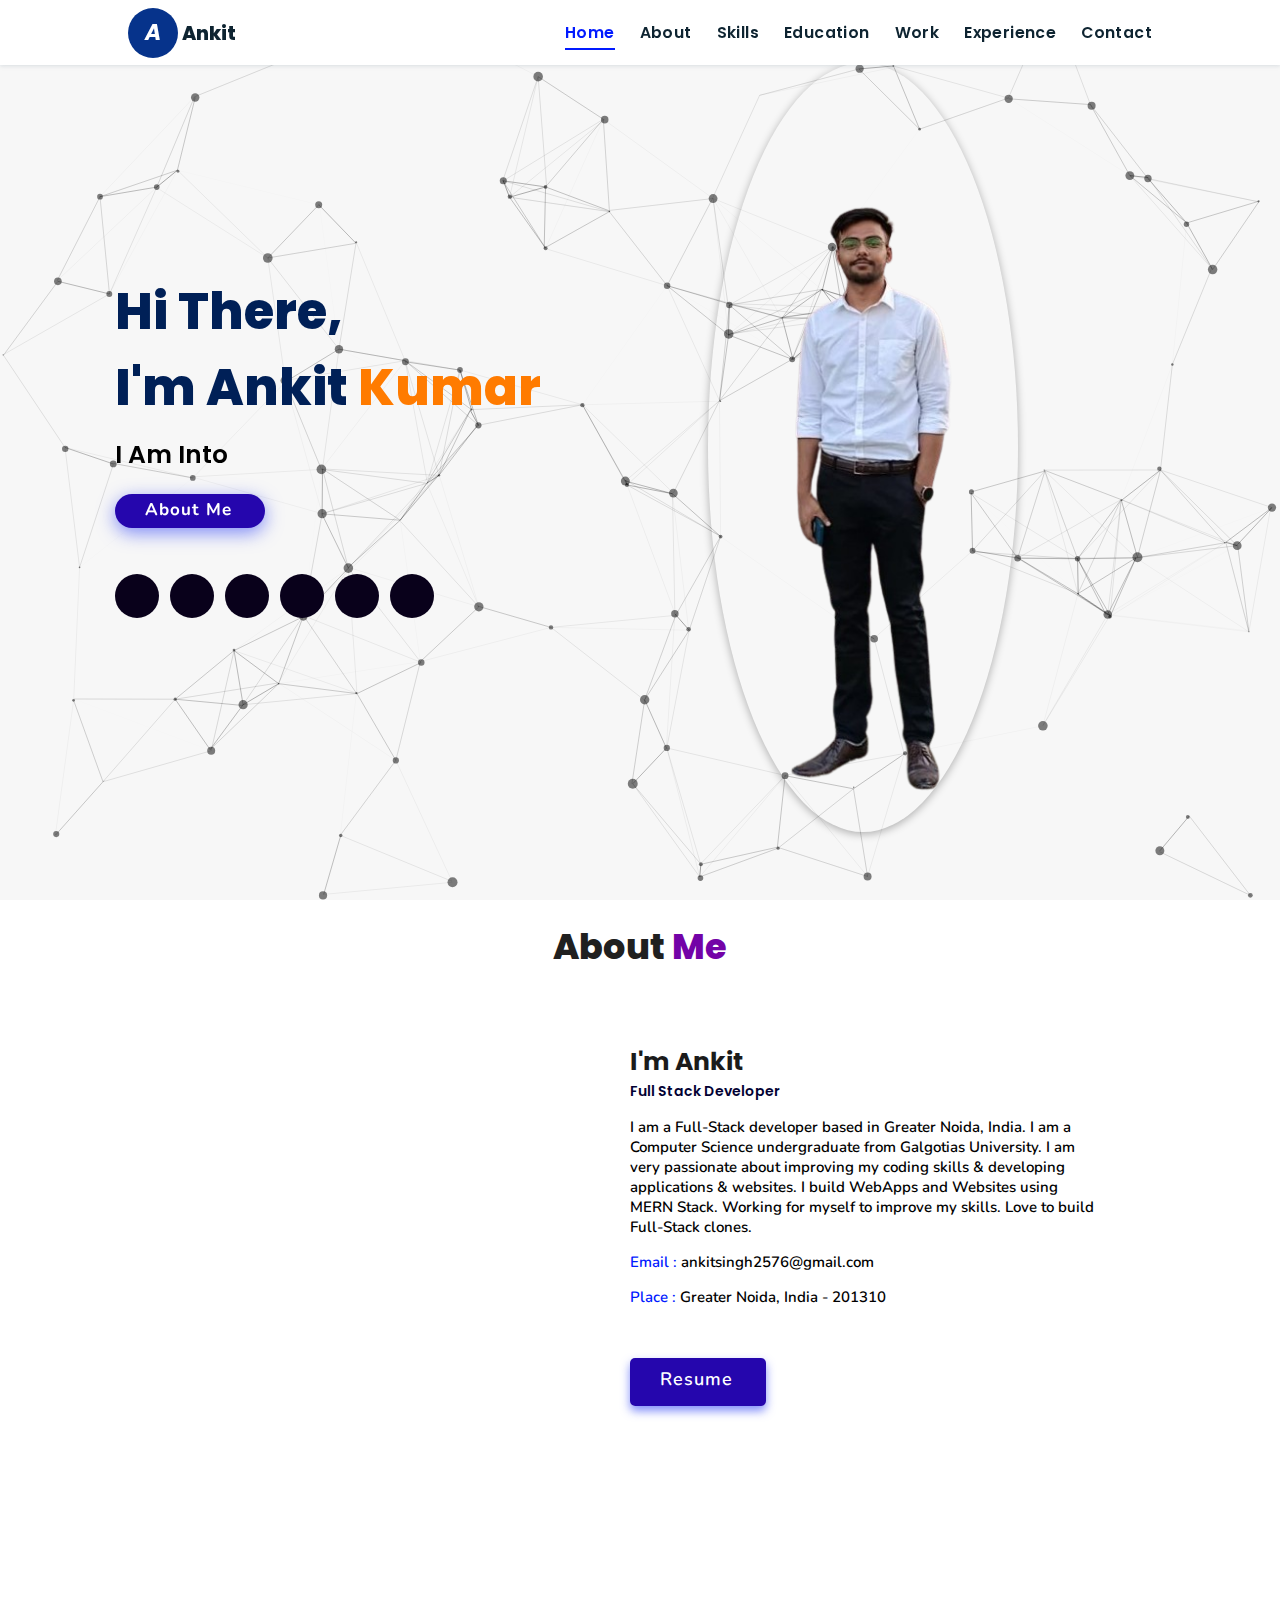
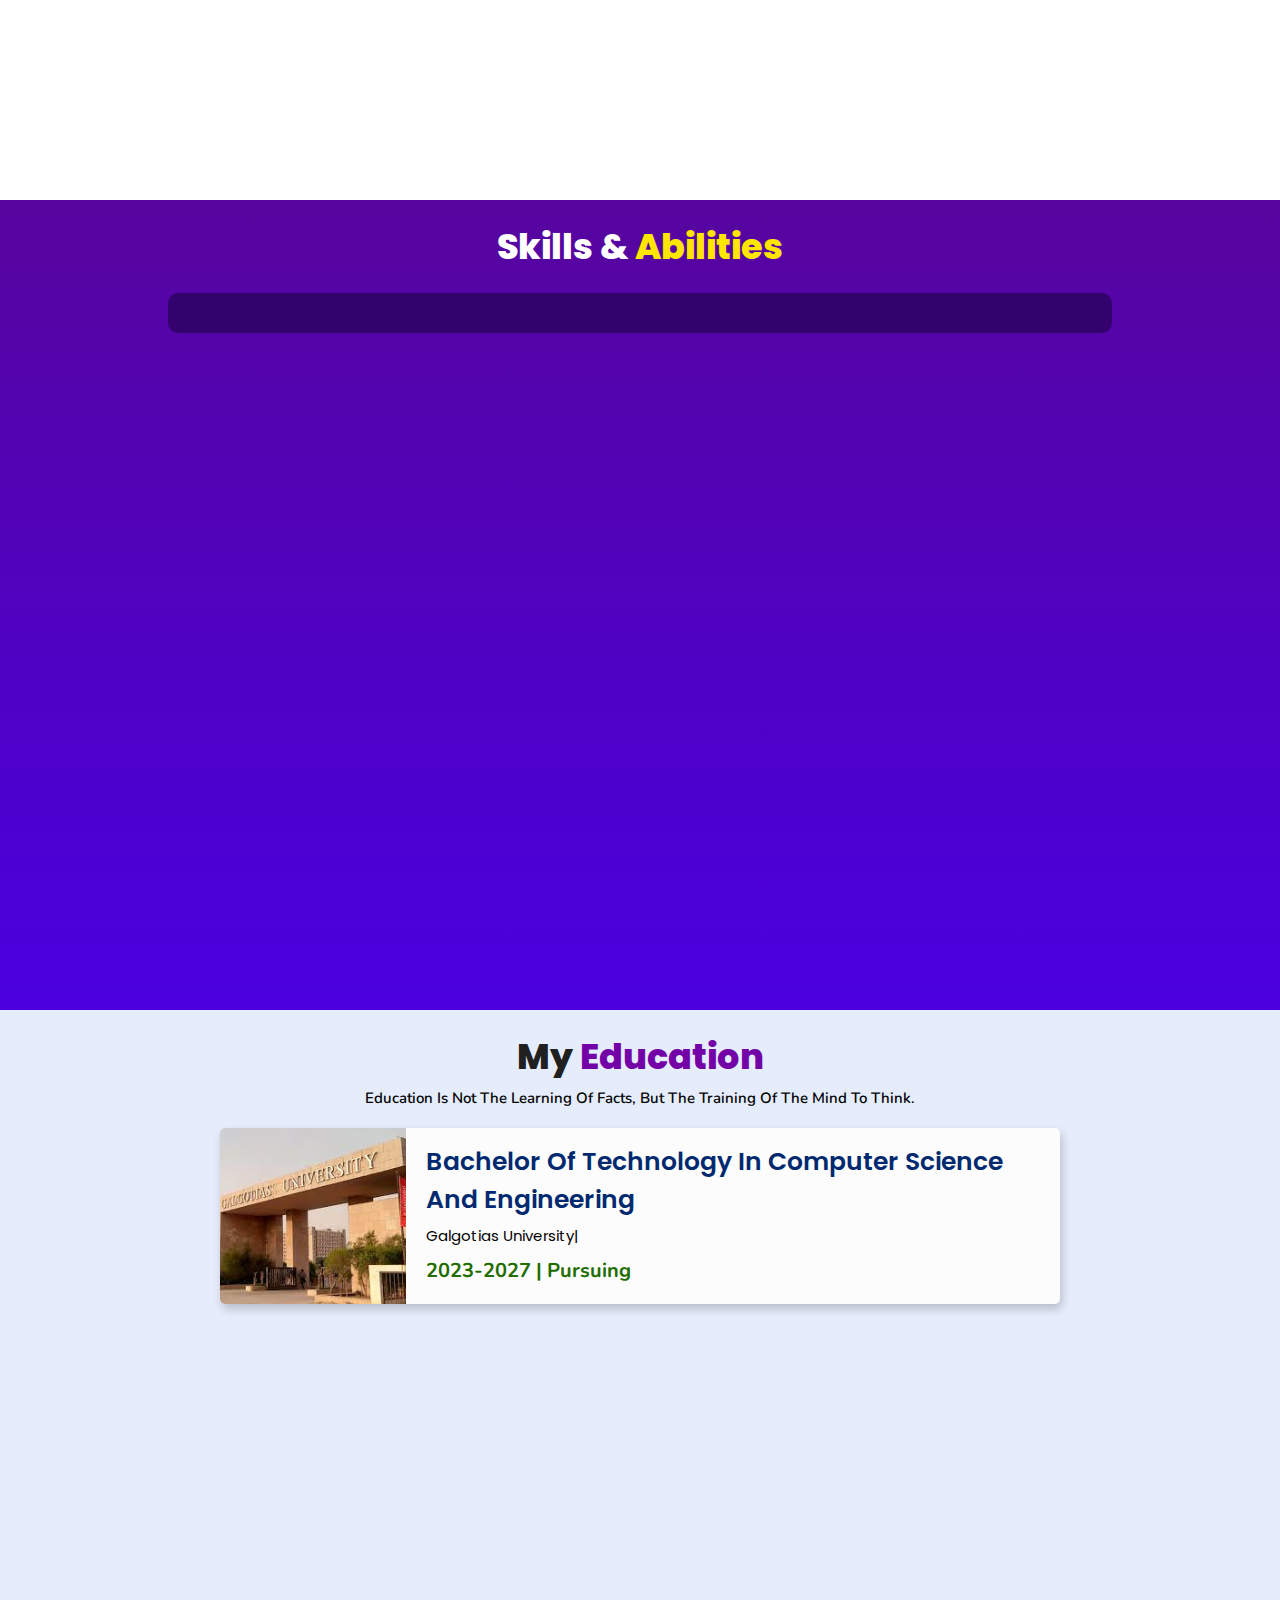
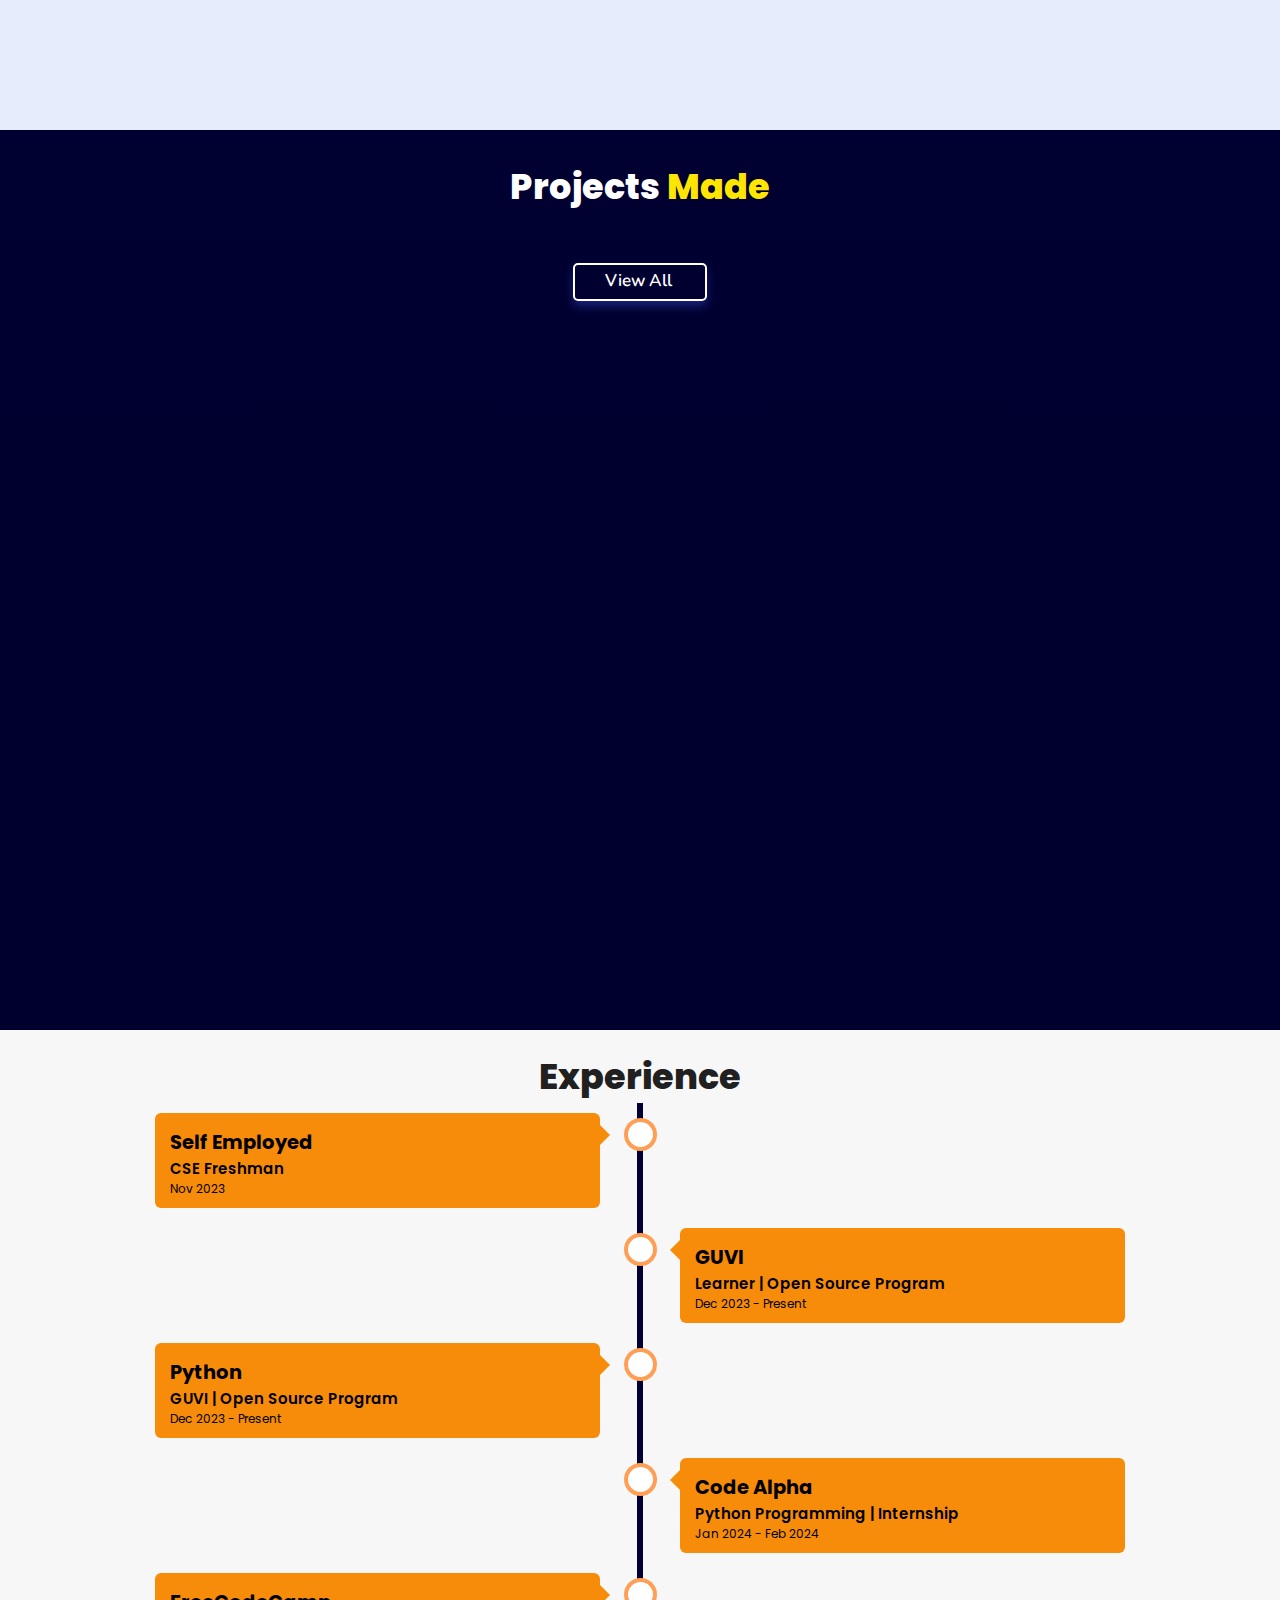
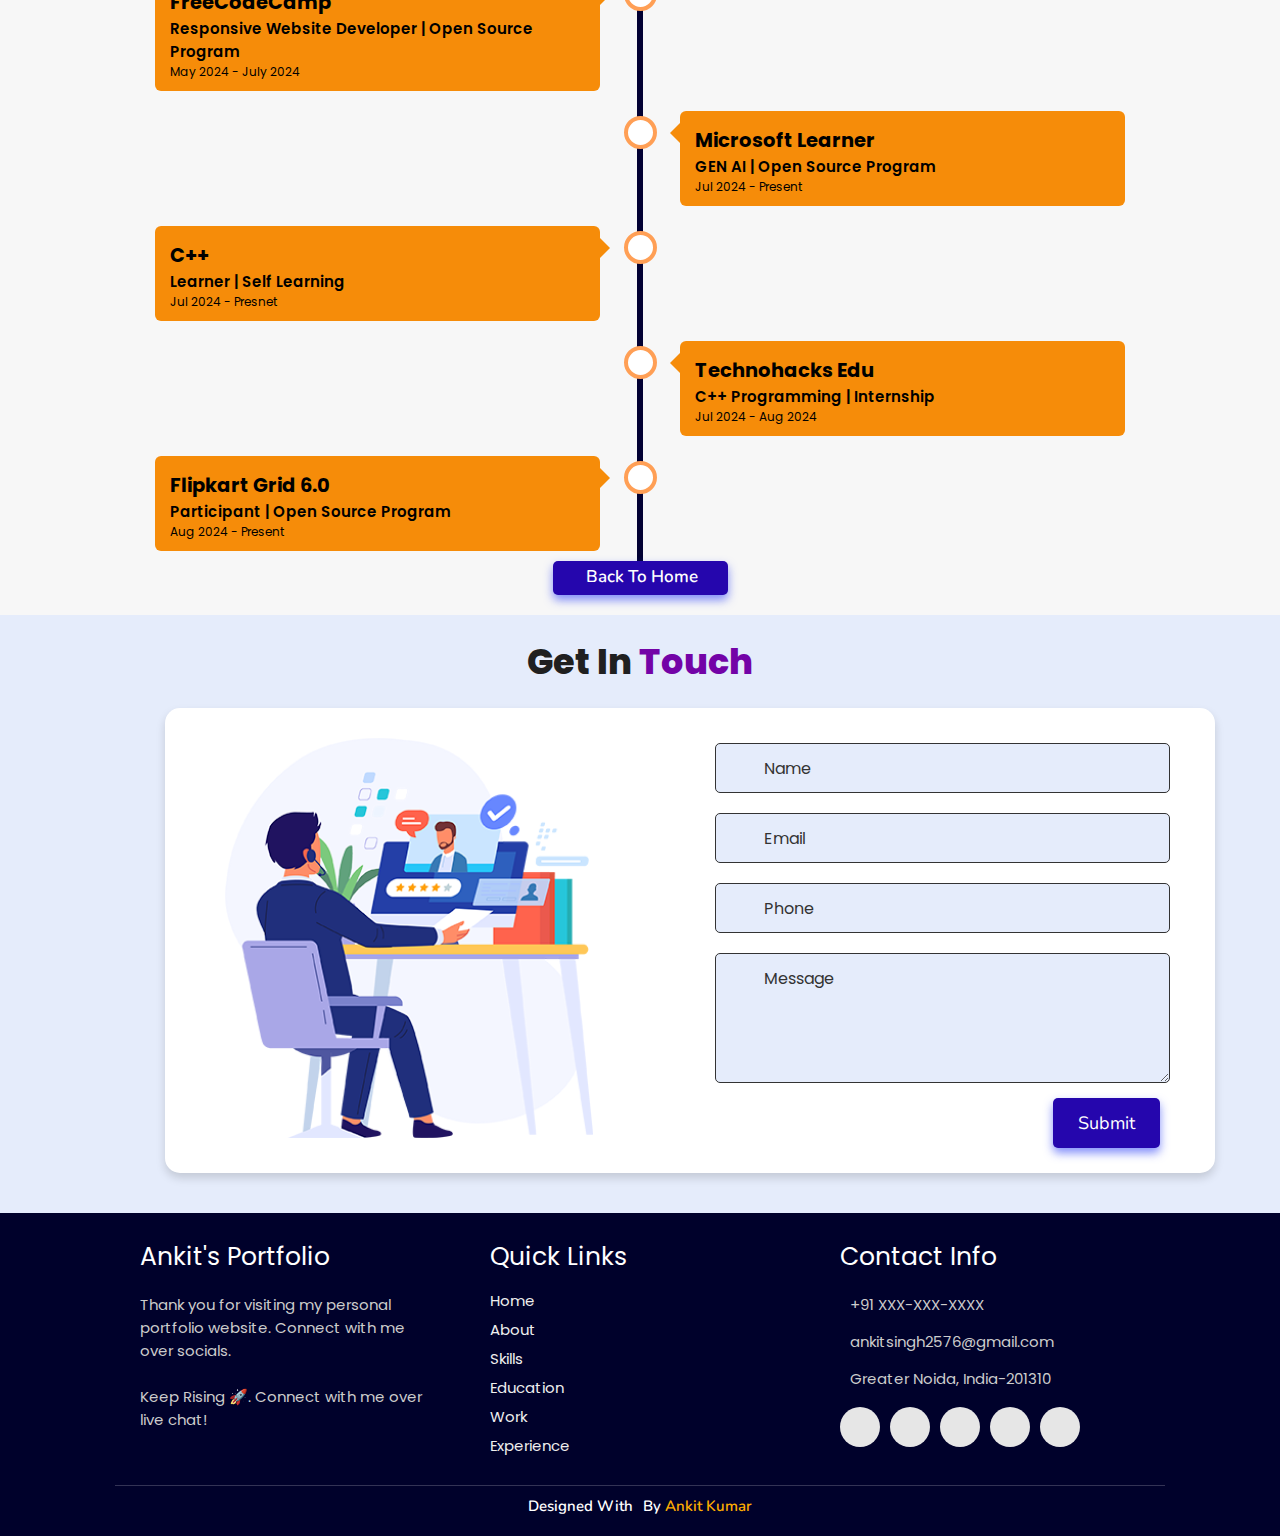
==== index.html @ fccb138b "Add files via upload" ====
<!DOCTYPE html>
<html lang="en">
<head>
    <meta charset="UTF-8">
    <meta http-equiv="X-UA-Compatible" content="IE=edge">
    <meta name="viewport" content="width=device-width, initial-scale=1.0">
    <meta name="keywords" content="ankit kumar, portfolio, ankit, full stack dev, personal portfolio lifecodes, portfolio design, portfolio website, personal portfolio" />
    <meta name="description" content="Welcome to Ankit's Portfolio. Full-Stack Web Developer and Android App Developer" />
    <!-- Custom CSS -->
    <link rel="stylesheet" href="./assets/css/style.css">
    <!-- Font Awesome -->
    <link rel="stylesheet" href="https://cdnjs.cloudflare.com/ajax/libs/font-awesome/5.15.3/css/all.min.css" integrity="sha512-iBBXm8fW90+nuLcSKlbmrPcLa0OT92xO1BIsZ+ywDWZCvqsWgccV3gFoRBv0z+8dLJgyAHIhR35VZc2oM/gI1w==" crossorigin="anonymous" referrerpolicy="no-referrer" />
    <!-- Favicon -->
    <link id='favicon' rel="shortcut icon" href="./assets/images/favicon.png" type="image/x-png">
    <title>Portfolio | Ankit Kumar </title>
</head>
<body oncontextmenu="return false">

<!-- pre loader -->
<!-- <div class="loader-container">
  <img draggable="false" src="./assets/images/preloader.gif" alt="">
</div> -->

<!-- navbar starts -->
<header>
        <a href="/" class="logo"><i class="ak-icon">A</i> Ankit</a>

        <div id="menu" class="fas fa-bars"></div>
        <nav class="navbar">
            <ul>
            <li><a class="active" href="#home">Home</a></li>
            <li><a href="#about">About</a></li>
            <li><a href="#skills">Skills</a></li>
            <li><a href="#education">Education</a></li>
            <li><a href="#work">Work</a></li>
            <li><a href="#experience">Experience</a></li>
            <li><a href="#contact">Contact</a></li>
            </ul>
        </nav>
</header>
<!-- navbar ends -->


<!-- hero section starts -->
<section class="home" id="home">
    <div id="particles-js"></div>

    <div class="content">
    <h2>Hi There,<br/> I'm Ankit <span>Kumar</span></h2>
    <p>i am into <span class="typing-text"></span></p>
    <a href="#about" class="btn"><span>About Me</span>
      <i class="fas fa-arrow-circle-down"></i>
    </a>
    <div class="socials">
        <ul class="social-icons">
          <li><a class="linkedin" aria-label="LinkedIn" href="https://www.linkedin.com/in/ankit-kumar-09945b2b2/" target="_blank"><i class="fab fa-linkedin"></i></a></li> 
          <li><a class="github" aria-label="GitHub" href="https://github.com/0fficialAnkit" target="_blank"><i class="fab fa-github"></i></a></li>
          <li><a class="twitter" aria-label="Twitter" href="" target="_blank"><i class="fab fa-twitter"></i></a></li>
          <li><a class="telegram" aria-label="Telegram" href="" target="_blank"><i class="fab fa-telegram-plane"></i></a></li>
          <li><a class="instagram" aria-label="Instagram" href="https://www.instagram.com/" target="_blank"><i class="fab fa-instagram"></i></a></li>
          <li><a class="dev" aria-label="Dev" href="" target="_blank"><i class="fab fa-dev"></i></a></li>
        </ul>
      </div>
    </div>
<div class="image">
    <img draggable="false" class="tilt" src="./assets/images/ankit222.png" alt="">
</div>
</section>
<!-- hero section ends -->


<!-- about section starts -->
<section class="about" id="about">
    <h2 class="heading"><i class="fas fa-user-alt"></i> About <span>Me</span></h2>
    
    <div class="row">

    <div class="image">
        <img draggable="false" class="tilt" src="./assets/images/123.jpg" alt="">
    </div>
    <div class="content">
        <h3>I'm Ankit</h3>
        <span class="tag">Full Stack Developer</span>
        
        <p>I am a Full-Stack developer based in Greater Noida, India. 
          I am a Computer Science undergraduate from Galgotias University.
          I am very passionate about improving my coding skills & developing applications & websites.
          I build WebApps and Websites using MERN Stack.
          Working for myself to improve my skills.
          Love to build Full-Stack clones. </p>
        
        <div class="box-container">
            <!-- <div class="box">
              <p><span> age: </span> 20</p>
              <p><span> phone : </span> +91 XXX-XXX-XXXX</p>
            </div> -->
            <div class="box">
              <p><span> email : </span> ankitsingh2576@gmail.com</p>
              <p><span> place : </span> Greater Noida, India - 201310</p>
            </div>
        </div>
        
        <div class="resumebtn">
            <a href="https://drive.google.com/" target="_blank" class="btn"><span>Resume</span>
                <i class="fas fa-chevron-right"></i>
            </a>
        </div>

    </div>
    </div>
</section>
<!-- about section ends -->

<!-- skills section starts -->
<section class="skills" id="skills">

    <h2 class="heading"><i class="fas fa-laptop-code"></i> Skills & <span>Abilities</span></h2>

    <div class="container">
          <div class="row" id="skillsContainer">

            <!-- <div class="bar">
              <div class="info">
                <img src="https://img.icons8.com/color/48/000000/adobe-xd.png"/>
                <span>AdobeXD</span>
              </div>
            </div> -->

      </div>
</div>
</section>
<!-- skills section ends -->


<!-- education section starts -->
<section class="education" id="education">

  <h1 class="heading"><i class="fas fa-graduation-cap"></i> My <span>Education</span></h1>

    <p class="qoute">Education is not the learning of facts, but the training of the mind to think.</p>

    <div class="box-container">

    <div class="box">
        <div class="image">
        <img draggable="false" src="./assets/images/educat/my.jpg" alt="">
        </div>
        <div class="content">
        <h3>Bachelor of Technology in Computer Science and Engineering</h3>
        <p>Galgotias University| </p>
        <h4>2023-2027 | Pursuing</h4>
        </div>
    </div>

    <!-- <div class="box">
      <div class="image">
      <img draggable="false" src="./assets/images/educat/school.jpg" alt="">
      </div>
         <div class="content">
      <h3>HSC Science | Informatic Practices</h3>
      <p>Shri  L. G. Haria Multipurpose School | CBSE</p>
      <h4>2018-2020 | Completed</h4>
      </div> --> 
    <!-- </div> -->

</div>
</section>
<!-- education section ends -->


<!-- work project section starts -->
<section class="work" id="work">

  <h2 class="heading"><i class="fas fa-laptop-code"></i> Projects <span>Made</span></h2>

  <div class="box-container">

    <!-- <div class="box tilt">
      <img draggable="false" src="./assets/images/projects/portfolio1.PNG" alt="" />
      <div class="content">
        <div class="tag">
        <h3>Portfolio Website</h3>
        </div>
        <div class="desc">
          <p>Personal portfolio website. Don't need much info about it, just scroll down. You're here only!</p>
          <div class="btns">
            <a href="#" class="btn" target="_blank"><i class="fas fa-eye"></i> View</a>
            <a href="https://github.com/" class="btn" target="_blank">Code <i class="fas fa-code"></i></a>
          </div>
        </div>
      </div>
    </div> -->

</div>

<div class="viewall">
  <a href="/projects" class="btn"><span>View All</span>
    <i class="fas fa-arrow-right"></i>
</a>
</div>

</section>
<!-- work project section ends -->

<!-- experience section starts -->
<section class="experience" id="experience">

  <h2 class="heading"><i class="fas fa-briefcase"></i> Experience</h2>
  <div class="quote">
  </div>

  <div class="timeline">

    <div class="container left">
      <div class="content">
        <div class="tag">
          <h2>Self Employed</h2>
        </div>
        <div class="desc">
            <h3>CSE Freshman</h3>
            <p>Nov 2023</p>
        </div>
      </div>
    </div>

    <div class="container right">
        <div class="content">
          <div class="tag">
            <h2>GUVI</h2>
          </div>
          <div class="desc">
              <h3>Learner | Open Source Program</h3>
              <p>Dec 2023 - present</p>
          </div>
        </div>
      </div>

      <div class="container left">
        <div class="content">
          <div class="tag">
            <h2>Python</h2>
          </div>
          <div class="desc">
              <h3>GUVI | Open Source Program</h3>
              <p>Dec 2023 - present</p>
          </div>
        </div>
      </div>

    <div class="container right">
      <div class="content">
        <div class="tag">
          <h2>Code Alpha</h2>
        </div>
        <div class="desc">
            <h3>Python Programming | Internship</h3>
            <p>Jan 2024 - Feb 2024</p>
        </div>
      </div>
    </div>

    <div class="container left">
      <div class="content">
        <div class="tag">
          <h2>FreeCodeCamp</h2>
        </div>
        <div class="desc">
            <h3>Responsive Website Developer | Open Source Program</h3>
            <p>May 2024 - July 2024</p>
        </div>
      </div>
    </div>

    <div class="container right">
      <div class="content">
        <div class="tag">
          <h2>Microsoft Learner</h2>
        </div>
        <div class="desc">
            <h3>GEN AI | Open Source Program</h3>
            <p>Jul 2024 - present</p>
        </div>
      </div>
    </div>

    <div class="container left">
      <div class="content">
        <div class="tag">
          <h2>C++</h2>
        </div>
        <div class="desc">
            <h3>Learner | Self Learning</h3>
            <p>Jul 2024 - presnet</p>
        </div>
      </div>
    </div>

    <div class="container right">
      <div class="content">
        <div class="tag">
          <h2>Technohacks Edu</h2>
        </div>
        <div class="desc">
            <h3>C++ Programming | Internship</h3>
            <p>Jul 2024 - Aug 2024</p>
        </div>
      </div>
    </div>

    <div class="container left">
        <div class="content">
          <div class="tag">
            <h2>Flipkart Grid 6.0</h2>
          </div>
          <div class="desc">
              <h3>Participant | Open Source Program</h3>
              <p>Aug 2024 - present</p>
          </div>
        </div>
      </div>

  </div>

  <div class="morebtn">
    <a href="/#experience" class="btn">
        <i class="fas fa-arrow-left"></i>
        <span>Back to Home</span>
  </a>
  </div>

</div>
</section>
<!-- experience section ends -->

<!-- contact section starts -->
<section class="contact" id="contact">
  
  <h2 class="heading"><i class="fas fa-headset"></i> Get in <span>Touch</span></h2>

  <div class="container">
    <div class="content">
      <div class="image-box">
        <img draggable="false" src="./assets/images/contact1.png" alt="">
      </div>
      <form id="contact-form" action="https://api.web3forms.com/submit" method="POST">
        <input type="hidden" name="access_key" value="254965ab-2b35-4c1b-891b-3fbbe8f6bb59">
        <!-- <input type="hidden" name="_redirect" value="https://your-website.com/thank-you"> -->
      
      <div class="form-group">
        <div class="field">
          <input type="text" name="name" placeholder="Name" required>
          <i class='fas fa-user'></i>
        </div>
        <div class="field">
          <input type="text" name="email" placeholder="Email" required>
          <i class='fas fa-envelope'></i>
        </div>
        <div class="field">
          <input type="text" name="phone" placeholder="Phone">
          <i class='fas fa-phone-alt'></i>
        </div>
        <div class="message">
        <textarea placeholder="Message" name="message" required></textarea>
        <i class="fas fa-comment-dots"></i>
        </div>
        </div>
      <div class="button-area">
        <button type="submit">
          Submit <i class="fa fa-paper-plane"></i></button>
      </div>
    </form>
  </div>
  </div>
</section>
<!-- contact section ends -->


<!-- footer section starts -->
<section class="footer">

  <div class="box-container">

      <div class="box">
          <h3>Ankit's Portfolio</h3>
          <p>Thank you for visiting my personal portfolio website. Connect with me over socials. <br/> <br/> Keep Rising 🚀. Connect with me over live chat!</p>
      </div>

      <div class="box">
          <h3>quick links</h3>
          <a href="#home"><i class="fas fa-chevron-circle-right"></i> home</a>
          <a href="#about"><i class="fas fa-chevron-circle-right"></i> about</a>
          <a href="#skills"><i class="fas fa-chevron-circle-right"></i> skills</a>
          <a href="#education"><i class="fas fa-chevron-circle-right"></i> education</a>
          <a href="#work"><i class="fas fa-chevron-circle-right"></i> work</a>
          <a href="#experience"><i class="fas fa-chevron-circle-right"></i> experience</a>
      </div>

      <div class="box">
          <h3>contact info</h3>
          <p> <i class="fas fa-phone"></i>+91 XXX-XXX-XXXX</p>
          <p> <i class="fas fa-envelope"></i>ankitsingh2576@gmail.com</p>
          <p> <i class="fas fa-map-marked-alt"></i>Greater Noida, India-201310</p>
          <div class="share">

              <a href="https://www.linkedin.com/in/ankit-kumar-09945b2b2" class="fab fa-linkedin" aria-label="LinkedIn" target="_blank"></a>
              <a href="https://github.com/0fficialAnkit" class="fab fa-github" aria-label="GitHub" target="_blank"></a>
              <a href="mailto:ankitsingh2576@gmail.com" class="fas fa-envelope" aria-label="Mail" target="_blank"></a>
              <a href="https://twitter.com/" class="fab fa-twitter" aria-label="Twitter" target="_blank"></a>
              <a href="https://t.me/" class="fab fa-telegram-plane" aria-label="Telegram" target="_blank"></a>
          </div>
      </div>
  </div>

  <h1 class="credit">Designed with <i class="fa fa-heart pulse"></i> by <a href="https://www.linkedin.com/in/ankit-kumar-09945b2b2/"> ankit kumar</a></h1>

</section>
<!-- footer section ends -->


<!-- scroll top btn -->
<a href="#home" aria-label="ScrollTop" class="fas fa-angle-up" id="scroll-top"></a>
<!-- scroll back to top -->


<!-- ==== ALL MAJOR JAVASCRIPT CDNS STARTS ==== -->
<!-- jquery cdn -->
<script src="https://cdnjs.cloudflare.com/ajax/libs/jquery/3.6.0/jquery.min.js" integrity="sha512-894YE6QWD5I59HgZOGReFYm4dnWc1Qt5NtvYSaNcOP+u1T9qYdvdihz0PPSiiqn/+/3e7Jo4EaG7TubfWGUrMQ==" crossorigin="anonymous" referrerpolicy="no-referrer"></script>

<!-- typed.js cdn -->
<script src="https://cdnjs.cloudflare.com/ajax/libs/typed.js/2.0.5/typed.min.js" integrity="sha512-1KbKusm/hAtkX5FScVR5G36wodIMnVd/aP04af06iyQTkD17szAMGNmxfNH+tEuFp3Og/P5G32L1qEC47CZbUQ==" crossorigin="anonymous" referrerpolicy="no-referrer"></script>

<!-- particle.js links -->
<script src="./assets/js/particles.min.js"></script>
<script src="./assets/js/app.js"></script>

<!-- vanilla tilt.js links -->
<script src="https://cdnjs.cloudflare.com/ajax/libs/vanilla-tilt/1.7.0/vanilla-tilt.min.js" integrity="sha512-SttpKhJqONuBVxbRcuH0wezjuX+BoFoli0yPsnrAADcHsQMW8rkR84ItFHGIkPvhnlRnE2FaifDOUw+EltbuHg==" crossorigin="anonymous" referrerpolicy="no-referrer"></script>

<!-- scroll reveal anim -->
<script src="https://unpkg.com/scrollreveal"></script>

<script
      type="text/javascript"
      src="https://cdn.jsdelivr.net/npm/emailjs-com@3/dist/email.min.js"
    ></script>

<!-- ==== ALL MAJOR JAVASCRIPT CDNS ENDS ==== -->

<script src="./assets/js/script.js"></script>

</body>
</html>
---- assets/css/style.css ----
@import url("https://fonts.googleapis.com/css2?family=Poppins:wght@400;600;700&display=swap");
@import url("https://fonts.googleapis.com/css2?family=Nunito:ital,wght@0,300;0,400;0,600;0,700;1,300;1,400&display=swap");

* {
  margin: 0;
  padding: 0;
  box-sizing: border-box;
  text-decoration: none;
  outline: none;
  border: none;
  text-transform: capitalize;
  transition: all 0.2s linear;
}
html {
  font-size: 62.5%;
  overflow-x: hidden;
  scroll-behavior: smooth;
}
body {
  background: #f7f7f7;
  font-family: "Poppins", sans-serif;
}

*::selection {
  background: #2b3dda;
  color: #fff;
}

html {
  font-size: 62.5%;
  overflow-x: hidden;
}
html::-webkit-scrollbar {
  width: 0.8rem;
}
html::-webkit-scrollbar-track {
  background: rgb(235, 202, 245);
}
html::-webkit-scrollbar-thumb {
  background: #420177;
}

/* pre loader start */
.loader-container {
  position: fixed;
  top: 0;
  left: 0;
  z-index: 10000;
  background: #e6eff1;
  display: flex;
  align-items: center;
  justify-content: center;
  height: 100%;
  width: 100%;
}
.loader-container.fade-out {
  top: -120%;
}
/* pre loader end */

/* navbar starts */
header {
  position: fixed;
  top: 0;
  left: 0;
  right: 0;
  z-index: 1000;
  display: flex;
  align-items: center;
  justify-content: space-between;
  padding: 1.7rem 10%;
  height: 6.5rem;
  background-color: #fff;
  box-shadow: 0 1px 4px rgba(146, 161, 176, 0.3);
}
section {
  min-height: 100vh;
  padding: 2rem 9%;
}
.heading {
  font-size: 3.5rem;
  color: rgb(32, 32, 32);
  font-weight: 800;
  text-align: center;
}
.heading span {
  color: rgb(115, 3, 167);
}
header .logo {
  font-size: 1.9rem;
  font-weight: 800;
  text-decoration: none;
  color: #0e2431;
}
header .logo i {
  font-size: 2.2rem;
}
header .logo:hover {
  color: #fc8c05;
}
header .navbar ul {
  list-style: none;
  display: flex;
  justify-content: center;
  align-items: center;
}
header .navbar li {
  margin-left: 2.5rem;
}
header .navbar ul li a {
  font-size: 1.57rem;
  color: #0e2431;
  font-weight: 600;
  text-decoration: none;
  letter-spacing: 0.04rem;
  transition: 0.2s;
}
header .navbar ul li a.active,
header .navbar ul li a:hover {
  color: #011aff;
  border-bottom: 0.2rem solid #011aff;
  padding: 0.5rem 0;
}
/* navbar ends */

/* hamburger icon starts*/
#menu {
  font-size: 3rem;
  cursor: pointer;
  color: rgb(24, 2, 63);
  display: none;
}
/* responsive */
@media (max-width: 768px) {
  #menu {
    display: block;
  }
  header .navbar {
    position: fixed;
    top: 6.5rem;
    right: -120%;
    width: 75%;
    height: 100%;
    text-align: left;
    align-items: flex-start;
    background-color: #0e0f31;
  }
  header .navbar ul {
    flex-flow: column;
    padding: 1rem;
  }
  header .navbar ul li {
    text-align: center;
    width: 100%;
    margin: 1rem 0;
    border-radius: 0.5rem;
    width: 26rem;
  }
  header .navbar ul li a {
    display: block;
    padding: 1rem;
    text-align: left;
    color: #fff;
    font-size: 2rem;
  }
  header .navbar ul li a.active,
  header .navbar ul li a:hover {
    padding: 1rem;
    color: #fff;
    border-radius: 0.5rem;
    border-bottom: 0.5rem solid #011aff;
  }
  .fa-times {
    transform: rotate(180deg);
  }
  header .navbar.nav-toggle {
    right: 0;
  }
}
/* hamburger icon ends */

/* hero section starts*/
.home {
  position: relative;
  display: flex;
  flex-wrap: wrap;
  gap: 1.5rem;
  min-height: 100vh;
  align-items: center;
}
.home #particles-js {
  position: absolute;
  top: 0;
  left: 0;
  height: 100%;
  width: 100%;
}
.home::before {
  content: "";
  position: absolute;
  top: 0;
  left: 0;
  height: 100%;
  width: 100%;
}
.home .content {
  flex: 1 1 40rem;
  padding-top: 1rem;
  z-index: 1;
}
.home .image {
  flex: 1 1 40rem;
  z-index: 1;
}
.home .image img {
  width: 60%;
  margin-left: 6rem;
  border-radius: 50%;
  box-shadow: 0 2px 8px rgba(0, 0, 0, 0.3);
  cursor: pointer;
}
.home .image img:hover {
  box-shadow: 0 5px 15px rgba(0, 0, 0, 0.5);
}
.home .content h2 {
  font-size: 5rem;
  font-weight: 800;
  color: #002057;
}
.home .content h2 span {
  font-size: 5rem;
  font-weight: 800;
  color: #ff7b00;
}
.home .content p {
  font-size: 2.5rem;
  color: #000;
  font-weight: 600;
  padding: 1rem 0;
}
.home .content p span {
  font-size: 2.5rem;
  color: rgb(148, 8, 8);
  font-weight: 600;
  padding: 1rem 0;
}
.home .btn {
  margin-top: 1rem;
  position: absolute;
  line-height: 0;
  padding: 1.6rem 3rem;
  border-radius: 4em;
  transition: 0.5s;
  color: #fff;
  background: #2506ad;
  box-shadow: 0px 5px 18px rgba(48, 68, 247, 0.6);
  font-family: "Nunito", sans-serif;
}
.home .btn span {
  font-weight: 700;
  font-size: 1.7rem;
  letter-spacing: 0.1rem;
}
.home .btn i {
  margin-left: 0.3rem;
  font-size: 1.5rem;
  transition: 0.3s;
}
.home .btn:hover {
  background: #1a047e;
}
.home .btn:hover i {
  transform: translateX(5px);
}
/* social icons start */
.socials {
  position: relative;
  margin-top: 9rem;
}
.socials .social-icons {
  padding-left: 0;
  margin-bottom: 0;
  list-style: none;
}
.socials .social-icons li {
  display: inline-block;
  margin-bottom: 14px;
}
.social-icons a {
  font-size: 2rem;
  display: inline-block;
  line-height: 44px;
  color: #00d9ff;
  background-color: #09011b;
  width: 44px;
  height: 44px;
  text-align: center;
  margin-right: 8px;
  border-radius: 100%;
  -webkit-transition: all 0.2s linear;
  -o-transition: all 0.2s linear;
  transition: all 0.2s linear;
}
.social-icons a:active,
.social-icons a:focus,
.social-icons a:hover {
  color: #fff;
  background-color: #0685da;
}
.social-icons a.github:hover {
  background-color: #0e0e0e;
}
.social-icons a.twitter:hover {
  background-color: #00aced;
}
.social-icons a.linkedin:hover {
  background-color: #007bb6;
}
.social-icons a.dev:hover {
  background-color: #070707;
}
.social-icons a.instagram:hover {
  background-color: #ee00da;
}
/* social icons end */

/* hero media queries starts*/
@media (max-width: 450px) {
  .home .btn {
    margin: 4rem 0;
  }
  .socials {
    margin-top: 12rem;
  }
  .home .image img {
    margin-top: -12rem;
  }
  .home .content p {
    font-size: 2.2rem;
  }
  .home .content p span {
    font-size: 2.2rem;
  }
}
/* hero media queries ends*/
/* hero section end */

/* about section starts */
.about {
  background: rgb(255, 255, 255);
}
.about .row {
  display: flex;
  flex-direction: row;
  gap: 2rem;
  flex-wrap: wrap;
  padding: 4rem;
}
.about .row .image {
  text-align: center;
  flex: 1 1 35rem;
}
.about .row .image img {
  margin: 4rem;
  width: 30rem;
  height: auto;
  border-radius: 5%;
  box-shadow: 0 5px 10px rgba(0, 0, 0, 0.6);
  mix-blend-mode: luminosity;
  transition: 0.3s;
  cursor: pointer;
}
.about .row .image img:hover {
  mix-blend-mode: normal;
}
.about .row .content {
  flex: 1 1 45rem;
  padding: 3rem;
}
.about .row .content h3 {
  color: rgb(27, 27, 27);
  font-size: 2.5rem;
}
.about .row .content .tag {
  font-size: 1.4rem;
  color: #020133;
  font-weight: 600;
  margin-top: 1rem;
}
.about .row .content p {
  font-size: 1.5rem;
  margin-top: 1.5rem;
  font-family: "Nunito";
  font-weight: 600;
  text-transform: none;
}
.about .row .content .box-container {
  display: flex;
  flex-wrap: wrap;
  gap: 1.5rem;
  font-family: "Nunito";
  font-weight: 600;
}
.about .row .content .box-container .box p {
  text-transform: none;
}
.about .row .content .box-container .box p span {
  color: #011aff;
}
.resumebtn {
  margin-top: 6rem;
}
.resumebtn .btn {
  padding: 1.7rem 3rem;
  border-radius: 0.5em;
  transition: 0.3s;
  color: #fff;
  background: #2506ad;
  box-shadow: 0px 5px 10px rgba(48, 68, 247, 0.6);
  font-family: "Nunito", sans-serif;
}
.resumebtn .btn span {
  font-weight: 600;
  font-size: 1.8rem;
  letter-spacing: 0.1rem;
}
.resumebtn .btn i {
  margin-left: 0.3rem;
  font-size: 1.2rem;
  transition: 0.3s;
}
.resumebtn .btn:hover {
  background: #1a047e;
}
.resumebtn .btn:hover i {
  transform: translateX(5px);
}
/* about media queries starts*/
@media screen and (max-width: 600px) {
  .about .row .image {
    margin-top: 2rem;
  }
  .about .row .image img {
    margin: 0 auto;
    width: 80%;
    mix-blend-mode: normal;
  }
  .about .row {
    padding: 0.5rem;
    margin-bottom: 7rem;
  }
  .about .row .content {
    padding: 1rem;
  }
  .about .row .content .box-container {
    gap: 0;
  }
}
/* about media queries ends*/
/* about section ends */

/* skills section starts */
.skills {
  min-height: 90vh;
  background: linear-gradient(to bottom, #57059e, #4a00e0);
}
.skills h2 {
  color: #fff;
}
.skills .heading span {
  color: rgb(255, 230, 0);
}
.skills .container {
  background: rgba(0, 0, 22, 0.4);
  color: #fff;
  border-radius: 1rem;
  padding: 2rem;
  width: 90%;
  margin: auto;
  margin-top: 2rem;
}
.skills .container .row {
  display: grid;
  grid-template-columns: repeat(6, 1fr);
  flex-wrap: wrap;
  gap: 1.8rem;
}
.skills .container .bar {
  margin-bottom: 15px;
  padding: 10px;
  border-radius: 1rem;
  box-shadow: 0 4px 10px rgba(0, 0, 0, 0.2);
  background: rgba(0, 0, 22, 0.9);
  transition: 0.2s;
}
.skills .container .bar:hover {
  box-shadow: 0 8px 10px rgba(0, 2, 68, 0.8) !important;
  background-color: rgba(0, 0, 0, 0.9) !important;
}
.skills .container .bar .info {
  display: flex;
  flex-direction: column;
  align-items: center;
  gap: 1rem;
  margin-top: 1rem;
}
.skills .container .bar .info i {
  font-size: 4rem;
}
.skills .container .bar .info span {
  font-size: 2rem;
  font-weight: 500;
  font-family: "Poppins";
  margin-left: 0.5rem;
}
/* skills media queries starts*/
@media screen and (max-width: 600px) {
  .skills .container {
    padding: 0;
    margin: 0;
  }
  .skills .container .row {
    grid-template-columns: repeat(2, 1fr);
    margin: 1rem;
    padding: 2rem 0.2rem 2rem 0.2rem;
    gap: 1rem;
  }
  .skills .container {
    margin-top: 5px;
    width: 100%;
  }
}
/* skills media queries ends*/
/* skills section ends */

/* education section starts */
.education {
  background: #e5ecfb;
  min-height: 80vh;
}
.education .qoute {
  font-size: 1.5rem;
  text-align: center;
  font-family: "Nunito", sans-serif;
  font-weight: 600;
  margin-top: 0.5rem;
}
.education .box-container {
  display: flex;
  flex-wrap: wrap;
  justify-content: center;
  align-items: center;
  flex-direction: column;
}
.education .box-container .box {
  display: flex;
  flex-direction: row;
  width: 80%;
  border-radius: 0.5rem;
  box-shadow: 0.2rem 0.5rem 1rem rgba(0, 0, 0, 0.2);
  text-align: center;
  position: relative;
  margin-top: 2rem;
  overflow: hidden;
  transition: 0.3s;
  background: rgb(252, 252, 252);
}
.education .box-container .box:hover {
  transform: scale(1.03);
  box-shadow: 1rem 0.5rem 1.2rem rgba(0, 0, 0, 0.3);
}
.education .box-container .box .image {
  flex: 1 1 20rem;
  width: 100%;
}
.education .box-container .box img {
  object-fit: cover;
  position: relative;
  width: 100%;
  height: 100%;
}
.education .box-container .box .content {
  position: relative;
  display: flex;
  flex-direction: column;
  padding: 1rem;
  flex-wrap: wrap;
  flex: 1 1 70rem;
}
.education .box-container .box .content h3 {
  font-size: 2.5rem;
  color: #012970;
  padding: 0.5rem 0;
  font-weight: 600;
  text-align: left;
  margin-left: 1rem;
}
.education .box-container .box .content p {
  font-size: 1.5rem;
  margin-left: 1rem;
  text-align: left;
}
.education h4 {
  font-size: 2rem;
  color: rgb(34, 109, 0);
  text-align: left;
  margin: 1rem;
  font-family: "Nunito", sans-serif;
  font-weight: 700;
}

/* education media queries starts*/
@media screen and (max-width: 600px) {
  .education .box-container .box {
    flex-direction: column;
    width: 100%;
  }
  .education .box-container .box .image {
    width: 100%;
    height: 25rem;
  }
  .education .box-container .box img {
    width: 100%;
  }
  .education .box-container .box .content {
    position: relative;
    display: flex;
    flex-direction: column;
    padding: 1rem;
    flex-wrap: wrap;
    flex: 0;
  }
  .education .btns {
    margin-top: 2rem;
    margin-left: 1rem;
    margin-right: 1rem;
    flex-wrap: wrap;
  }
}
/* education media queries ends*/
/* education section ends */

/* work section starts */
.work {
  /* background: #010124; */
  background: linear-gradient(to bottom, #000031, #00002c);
}
.work h2 {
  color: #fff;
  padding: 1rem;
}
.work .heading span {
  color: rgb(255, 230, 0);
}
.work .box-container {
  display: flex;
  flex-wrap: wrap;
  gap: 1.5rem;
  margin: 2rem;
}
.work .box-container .box {
  flex: 1 1 30rem;
  border-radius: 0.5rem;
  box-shadow: 0 0.5rem 1rem rgba(0, 0, 0, 0.1);
  position: relative;
  overflow: hidden;
  height: 30rem;
}
.work .box-container .box img {
  height: 100%;
  width: 100%;
  object-fit: cover;
}
.work .box-container .box .content {
  height: 100%;
  width: 100%;
  position: absolute;
  top: 85%;
  left: 0;
  background: rgba(255, 255, 255, 0.9);
  display: flex;
  flex-direction: column;
}
.work .box-container .box .content .tag {
  display: flex;
  flex-direction: row;
  justify-content: space-between;
  align-items: center;
  height: 4.5rem;
  width: 100%;
  padding-left: 1rem;
  background: #ffd900;
}
.work .box-container .box .content .tag h3 {
  font-size: 2rem;
}
.work .box-container .box:hover .content {
  top: 25%;
}
.work .desc {
  margin: 2rem;
  display: flex;
  flex-direction: column;
  justify-content: center;
}
.work .desc p {
  font-size: 1.5rem;
}
.work .desc .btns {
  display: flex;
  justify-content: space-between;
  width: 100%;
  margin-top: 2rem;
}
.work .desc .btns .btn {
  line-height: 0;
  display: inline;
  padding: 1.5rem 2.5rem;
  border-radius: 0.5rem;
  font-size: 1.5rem;
  color: #fff;
  background: rgb(12, 12, 12);
  margin-right: 2rem;
}
.work .desc .btns .btn:hover {
  background: #310ae0f5;
}
.work .viewall {
  display: flex;
  justify-content: center;
}
.work .viewall .btn {
  position: relative;
  line-height: 0;
  padding: 1.6rem 3rem;
  border-radius: 0.5em;
  transition: 0.5s;
  color: rgb(255, 255, 255);
  font-weight: 700;
  border: 2px solid #fff;
  box-shadow: 0px 5px 10px rgba(65, 84, 241, 0.4);
  text-align: center;
}
.work .viewall .btn span {
  font-weight: 600;
  font-size: 1.7rem;
  font-family: "Nunito", sans-serif;
}
.work .viewall .btn i {
  margin-left: 0.3rem;
  font-size: 1.5rem;
  transition: 0.3s;
}
.work .viewall .btn:hover {
  background: #fff;
  color: #000;
}
.work .viewall .btn:hover i {
  transform: translateX(5px);
}
/* work section ends */

/* experience section starts */
.experience .timeline {
  position: relative;
  max-width: 1200px;
  margin: 0 auto;
}
.experience .timeline::after {
  content: "";
  position: absolute;
  width: 6px;
  background: #020133;
  top: 0;
  bottom: 0;
  left: 50%;
  margin-left: -3px;
  z-index: -2;
}
.experience .container {
  padding: 10px 40px;
  position: relative;
  background-color: inherit;
  width: 50%;
}
/*circles on timeline*/
.experience .container::after {
  content: "\f0b1";
  position: absolute;
  width: 25px;
  height: 25px;
  right: -17px;
  background-color: rgb(255, 255, 255);
  border: 4px solid #ff9f55;
  top: 15px;
  border-radius: 50%;
  z-index: 100;
  font-size: 1.89rem;
  text-align: center;
  font-weight: 600;
  color: #02094b;
  font-family: "Font Awesome\ 5 Free";
}
.experience .left {
  left: 0;
}
.experience .right {
  left: 50%;
}
/* arrows pointing right */
.experience .left::before {
  content: " ";
  height: 0;
  position: absolute;
  top: 22px;
  width: 0;
  z-index: 1;
  right: 30px;
  border: medium solid #f68c09;
  border-width: 10px 0 10px 10px;
  border-color: transparent transparent transparent #f68c09;
}
/* arrows pointing left  */
.experience .right::before {
  content: " ";
  height: 0;
  position: absolute;
  top: 22px;
  width: 0;
  z-index: 1;
  left: 30px;
  border: medium solid #f68c09;
  border-width: 10px 10px 10px 0;
  border-color: transparent #f68c09 transparent transparent;
}
.experience .right::after {
  left: -16px;
}
.experience .content {
  background-color: #f68c09;
  position: relative;
  border-radius: 6px;
}
.experience .content .tag {
  font-size: 1.3rem;
  padding-top: 1.5rem;
  padding-left: 1.5rem;
}
.experience .content .desc {
  margin-left: 1.5rem;
  padding-bottom: 1rem;
}
.experience .content .desc h3 {
  font-size: 1.5rem;
  font-weight: 600;
}
.experience .content .desc p {
  font-size: 1.2rem;
}
/* view all button */
.morebtn {
  display: flex;
  justify-content: center;
}
.morebtn .btn {
  position: relative;
  line-height: 0;
  padding: 1.6rem 3rem;
  border-radius: 0.5em;
  transition: 0.5s;
  color: #fff;
  background: #2506ad;
  box-shadow: 0px 5px 10px rgba(48, 68, 247, 0.6);
  text-align: center;
}
.morebtn .btn span {
  font-weight: 600;
  font-size: 1.7rem;
  font-family: "Nunito", sans-serif;
}
.morebtn .btn i {
  margin-left: 0.3rem;
  font-size: 1.5rem;
  transition: 0.3s;
}
.morebtn .btn:hover {
  background: #1a047e;
}
.morebtn .btn:hover i {
  transform: translateX(5px);
}

/* Media queries - Responsive timeline on screens less than 600px wide */
@media screen and (max-width: 600px) {
  .experience {
    min-height: 80vh;
  }
  .experience .timeline {
    margin-top: 2rem;
  }
  .experience .timeline::after {
    left: 31px;
  }
  .experience .container {
    width: 100%;
    padding-left: 8rem;
    padding-right: 2rem;
  }
  .experience .container::after {
    font-size: 2.2rem;
  }
  .experience .container::before {
    left: 61px;
    border: medium solid #f68c09;
    border-width: 10px 10px 10px 0;
    border-color: transparent #f68c09 transparent transparent;
  }
  .experience .left::after {
    left: 15px;
  }
  .experience .right::after {
    left: 15px;
  }
  .experience .right {
    left: 0%;
  }
  .morebtn {
    margin-top: 3rem;
  }
}
/* experience media queries ends */
/* experience section ends */

/* contact section starts */
.contact {
  background: #e5ecfb;
  min-height: 60vh;
}
.contact .container {
  max-width: 1050px;
  width: 100%;
  background: #fff;
  border-radius: 1.5rem;
  margin: 2rem 5rem;
  box-shadow: 0 5px 10px rgba(0, 0, 0, 0.15);
}
.contact .container .content {
  display: flex;
  align-items: center;
  justify-content: space-between;
  padding: 2.5rem 2rem;
}
.contact .content .image-box {
  max-width: 60%;
  margin-left: 4rem;
}
.contact .content .image-box img {
  width: 100%;
  height: 40rem;
  position: relative;
}
.contact .content form {
  width: 45%;
  margin-right: 3.5rem;
}
form .form-group {
  display: flex;
  flex-direction: column;
  justify-content: center;
}
.form-group .field {
  height: 50px;
  display: flex;
  position: relative;
  margin: 1rem;
  width: 100%;
}
form i {
  position: absolute;
  top: 50%;
  left: 18px;
  color: rgb(51, 51, 51);
  font-size: 17px;
  pointer-events: none;
  transform: translateY(-50%);
}
form .field input,
form .message textarea {
  width: 100%;
  height: 100%;
  outline: none;
  padding: 0 16px 0 48px;
  font-size: 16px;
  font-family: "Poppins", sans-serif;
  border-radius: 5px;
  border: 1px solid rgb(51, 51, 51);
  background: #e5ecfb;
}
.field input::placeholder,
.message textarea::placeholder {
  color: rgb(51, 51, 51);
}
.field input:focus,
.message textarea:focus {
  padding-left: 47px;
  border: 2px solid rgb(115, 3, 167);
}
.field input:focus ~ i,
.message textarea:focus ~ i {
  color: rgb(115, 3, 167);
}
form .message {
  position: relative;
  margin: 1rem;
  width: 100%;
}
form .message i {
  top: 25px;
  font-size: 20px;
  left: 15px;
}
form .message textarea {
  min-height: 130px;
  max-height: 230px;
  max-width: 100%;
  min-width: 100%;
  padding: 12px 20px 0 48px;
}
form .message textarea::-webkit-scrollbar {
  width: 0px;
}
form .button-area {
  display: flex;
  float: right;
  flex-direction: row-reverse;
}
.button-area button {
  color: #fff;
  border: none;
  outline: none;
  font-size: 1.8rem;
  cursor: pointer;
  border-radius: 5px;
  padding: 13px 25px;
  background: #2506ad;
  box-shadow: 0px 5px 10px rgba(48, 68, 247, 0.6);
  transition: 0.3s ease;
  font-family: "Nunito", sans-serif;
}
.button-area button:hover {
  background: #421cecf5;
}
.button-area span {
  font-size: 17px;
  padding: 1rem;
  display: none;
}
.button-area button i {
  position: relative;
  top: 6px;
  left: 2px;
  font-size: 1.5rem;
  transition: 0.3s;
  color: #fff;
}
.button-area button:hover i {
  left: 8px;
}
/* contact section media queries starts */
@media (max-width: 900px) {
  .contact {
    min-height: 70vh;
  }
  .contact .container {
    margin: 3rem 0 2rem 0;
  }
  .contact .container .content {
    padding: 18px 12px;
  }
  .contact .content .image-box {
    display: none;
  }
  .contact .content form {
    width: 100%;
    margin-right: 2rem;
  }
}
/* contact section media queries ends */
/* contact section ends */

/* footer section starts */
.footer {
  min-height: auto;
  padding-top: 0;
  background: rgb(0, 1, 43);
}
.footer .box-container {
  display: flex;
  justify-content: center;
  flex-wrap: wrap;
}
.footer .box-container .box {
  flex: 1 1 25rem;
  margin: 2.5rem;
}
.footer .box-container .box h3 {
  font-size: 2.5rem;
  color: #fff;
  padding-bottom: 1rem;
  font-weight: normal;
}
.footer .box-container .box p {
  font-size: 1.5rem;
  color: #ccc;
  padding: 0.7rem 0;
  text-transform: none;
}
.footer .box-container .box p i {
  padding-right: 1rem;
  color: #ffae00;
}
.footer .box-container .box a {
  font-size: 1.5rem;
  color: rgb(238, 238, 238);
  padding: 0.3rem 0;
  display: block;
}
.footer .box-container .box a:hover {
  color: #ffae00;
}
.footer .box-container .box .share {
  display: flex;
  flex-wrap: wrap;
  padding: 1rem 0;
}
.footer .box-container .box .share a {
  height: 4rem;
  width: 4rem;
  padding: 1rem;
  text-align: center;
  border-radius: 5rem;
  font-size: 1.7rem;
  margin-right: 1rem;
  transition: 0.2s;
  background: rgb(230, 230, 230);
  color: #02094b;
  border: none;
}
.footer .box-container .box .share a:hover {
  background: transparent;
  transform: scale(0.98);
  border: 0.1rem solid rgb(180, 178, 178);
  color: #ffae00;
}
.footer .credit {
  padding: 1rem 0 0 0;
  text-align: center;
  font-size: 1.5rem;
  font-family: "Nunito", sans-serif;
  font-weight: 600;
  color: #fff;
  border-top: 0.1rem solid #fff3;
}
.footer .credit a {
  color: #ffae00;
}
.footer .fa {
  color: #e90606;
  margin: 0 0.3rem;
  font-size: 1.5rem;
  animation: pound 0.35s infinite alternate;
}
@-webkit-keyframes pound {
  to {
    transform: scale(1.1);
  }
}
@keyframes pound {
  to {
    transform: scale(1.1);
  }
}
@media (max-width: 450px) {
  .footer .box-container .box {
    margin: 1.5rem;
  }
  .footer .box-container .box p {
    padding: 0.7rem;
  }
  .footer .box-container .box .share a {
    padding: 1.2rem;
  }
}
/* footer section ends */

/* common media queries starts*/
@media (max-width: 450px) {
  html {
    font-size: 55%;
  }
  body {
    padding-right: 0;
  }
  section {
    padding: 2rem;
  }
}
/* common media queries ends*/

/* scroll top starts */
#scroll-top {
  position: fixed;
  top: -140%;
  right: 2rem;
  padding: 1rem 1.5rem;
  font-size: 2rem;
  background: #ffae00;
  color: rgb(13, 0, 44);
  border-radius: 50%;
  transition: 1s linear;
  z-index: 1000;
}
#scroll-top.active {
  top: calc(100% - 12rem);
}
/* scroll top ends */
.ak-icon {
  display: inline-block;
  width: 50px; /* Adjust the size as needed */
  height: 50px;
  line-height: 50px;
  border-radius: 50%;
  background-color: rgb(6, 51, 139);
  color: white;
  text-align: center;
  font-size: 1.5em; /* Adjust the size as needed */
  font-weight: bold;
}
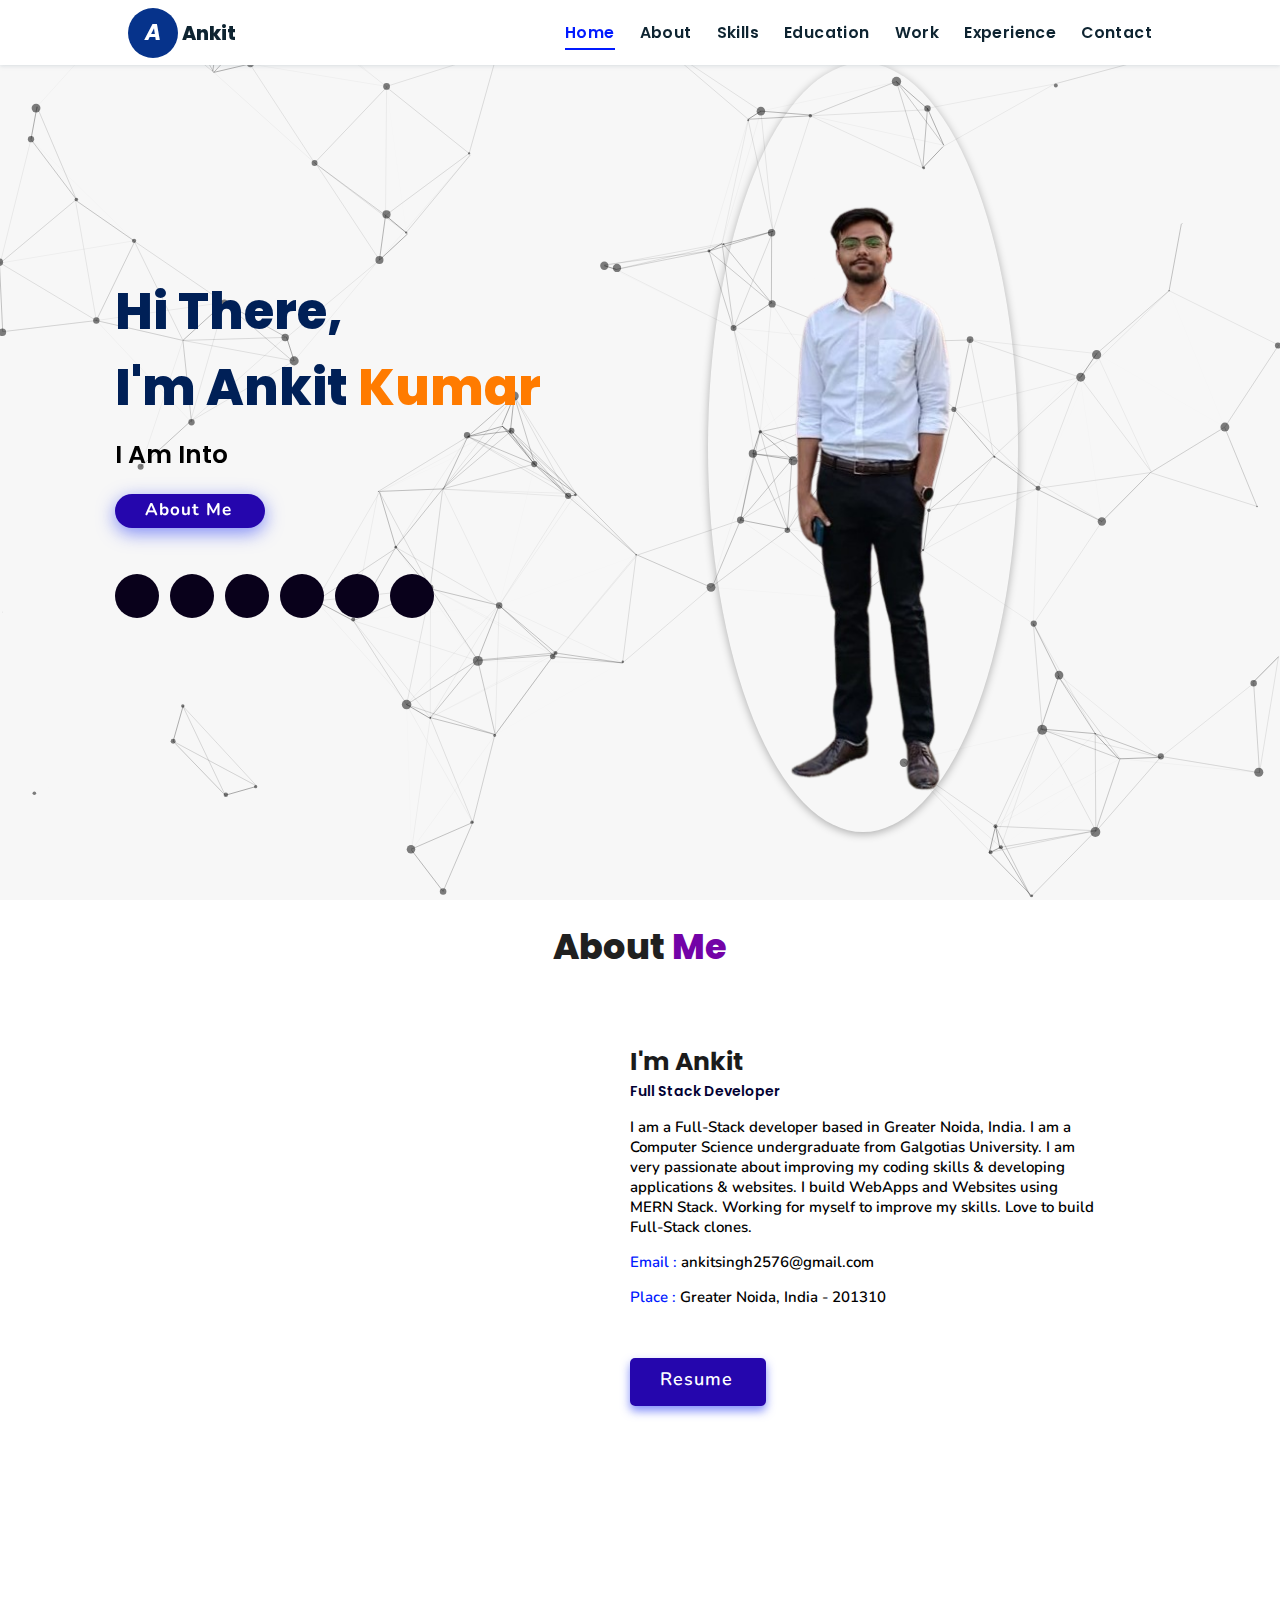
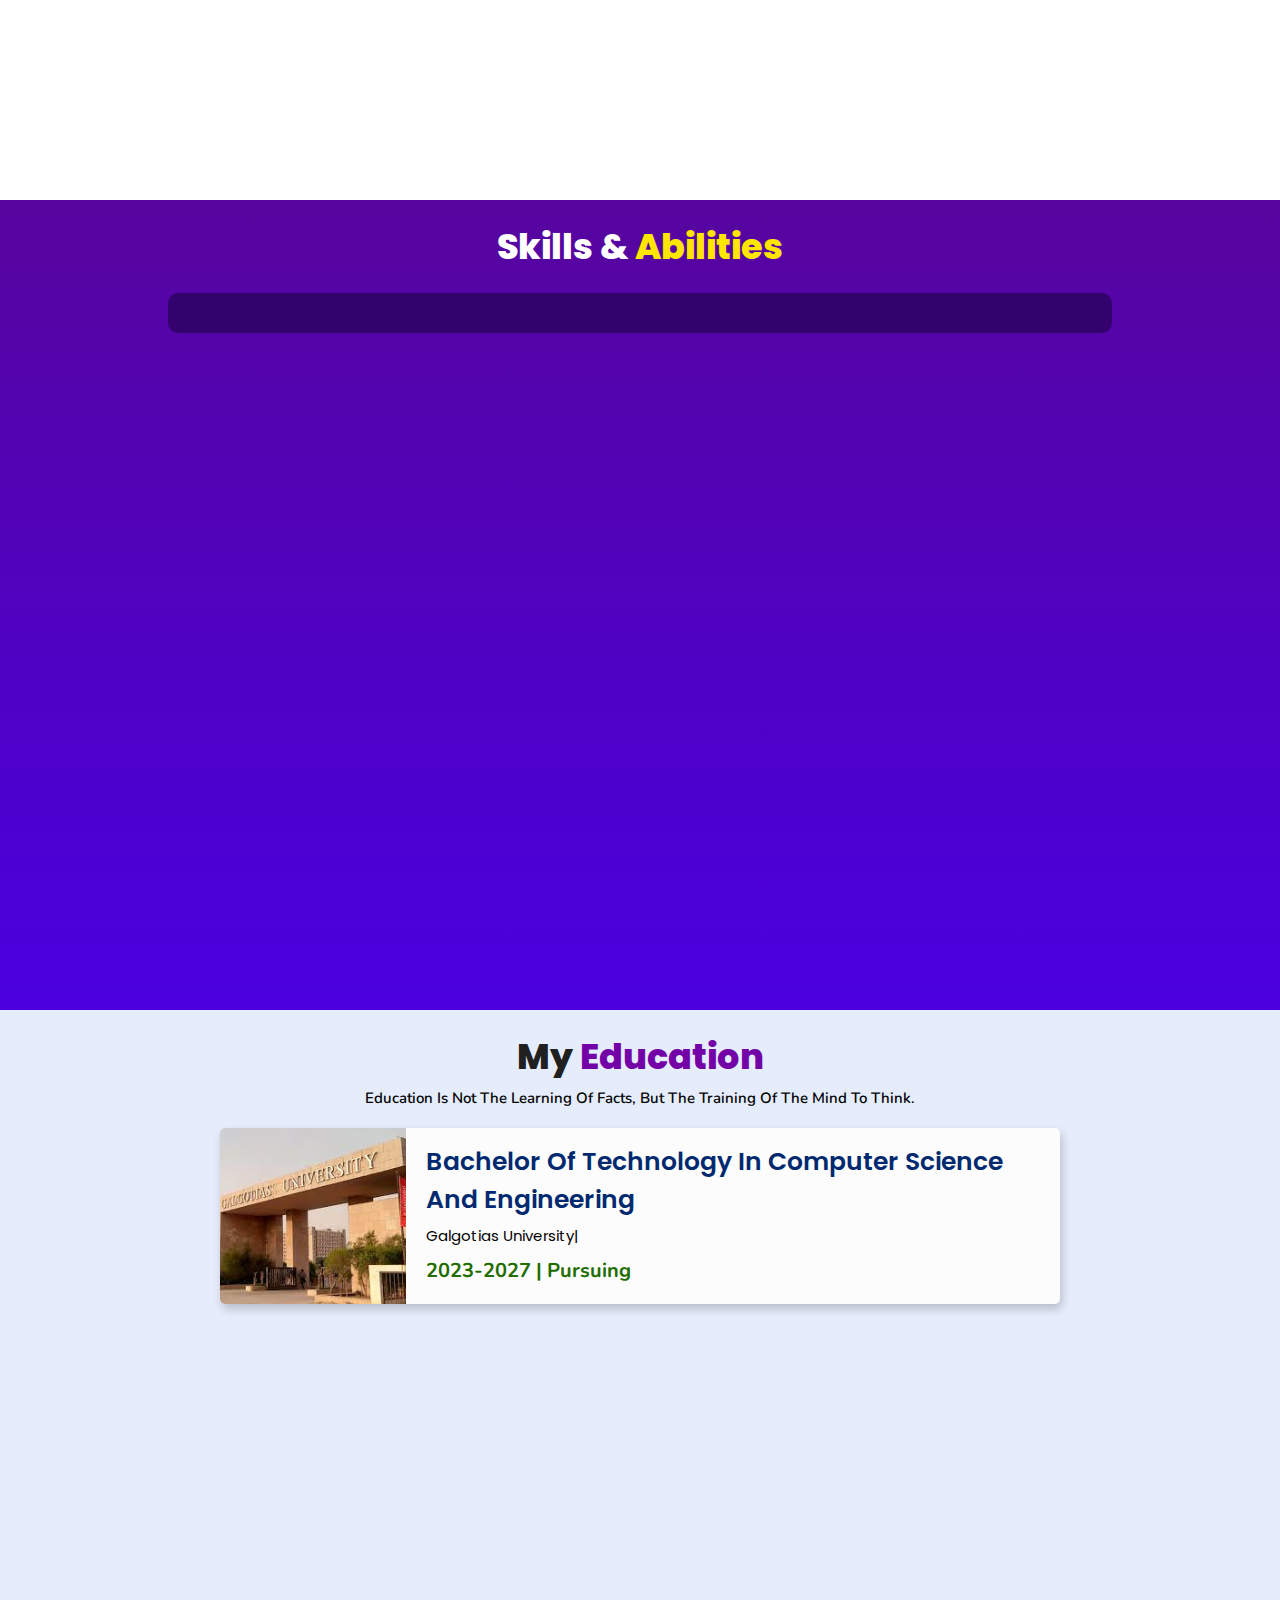
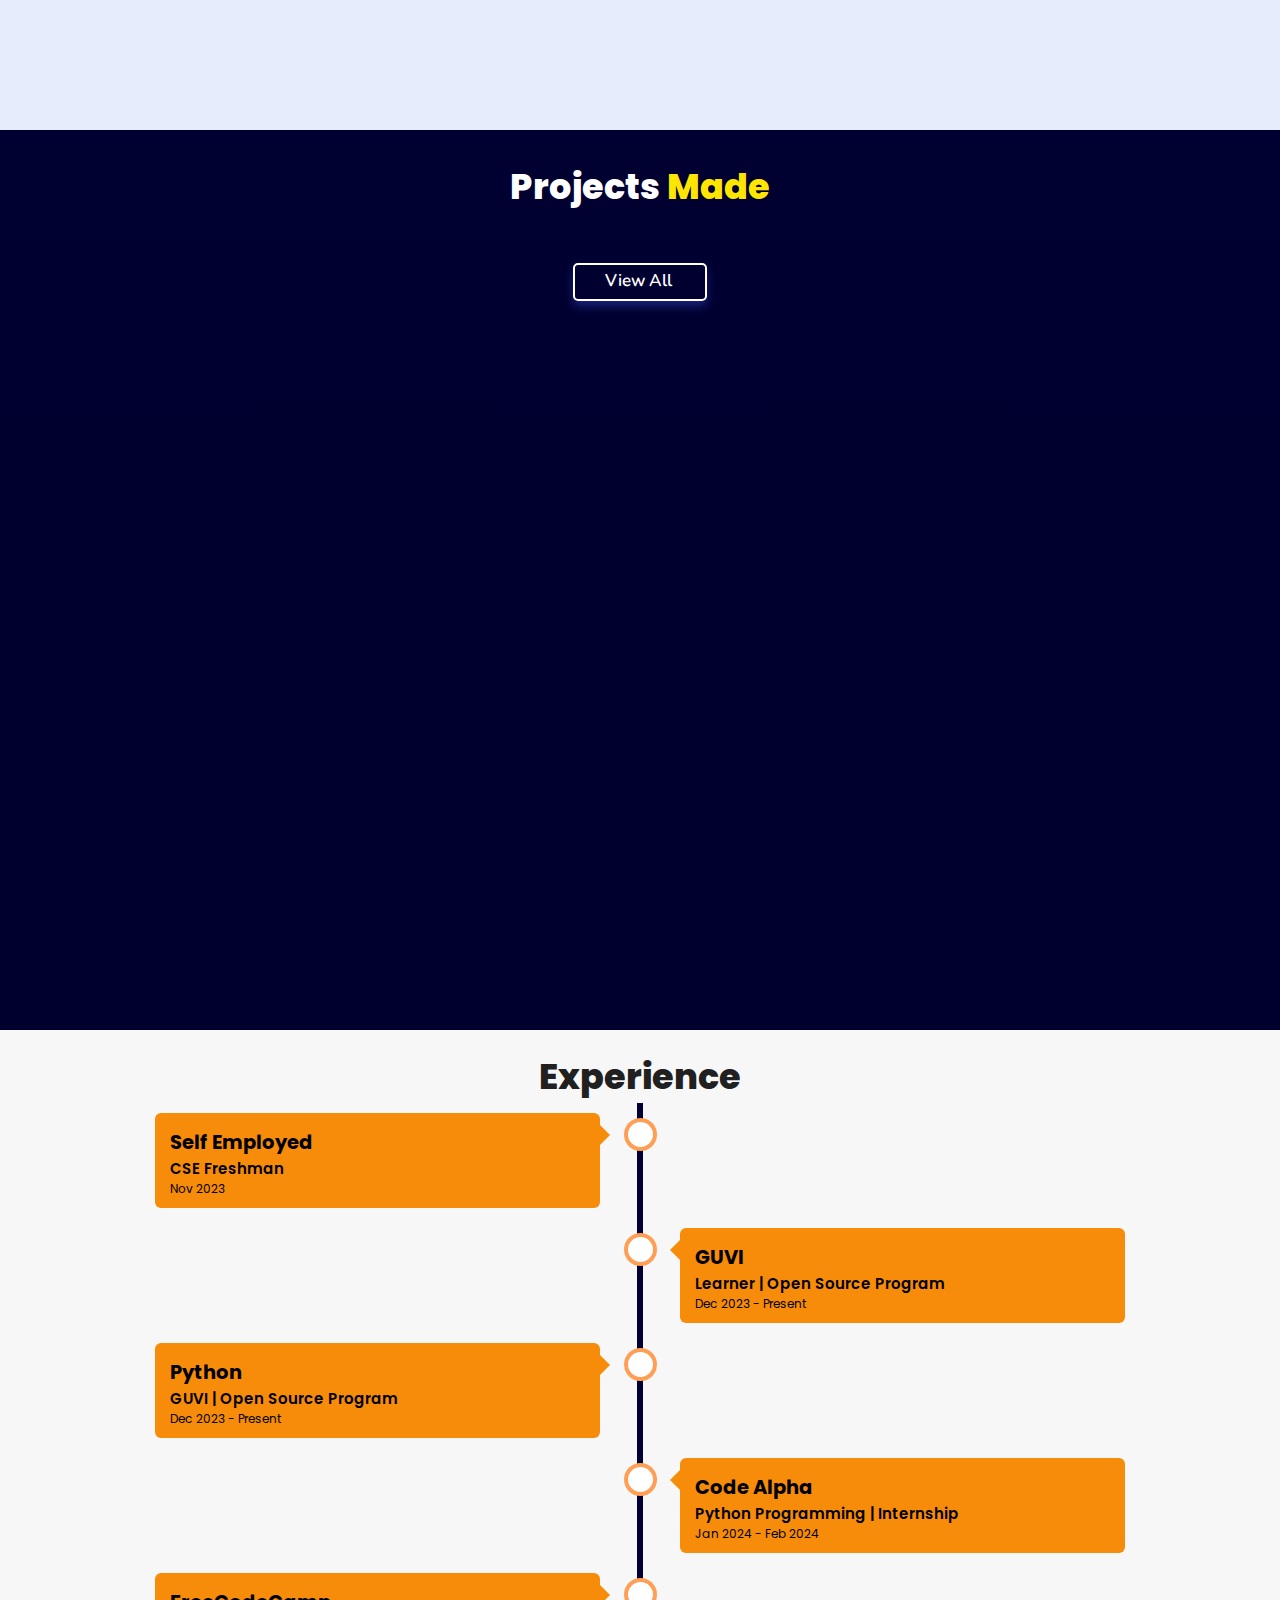
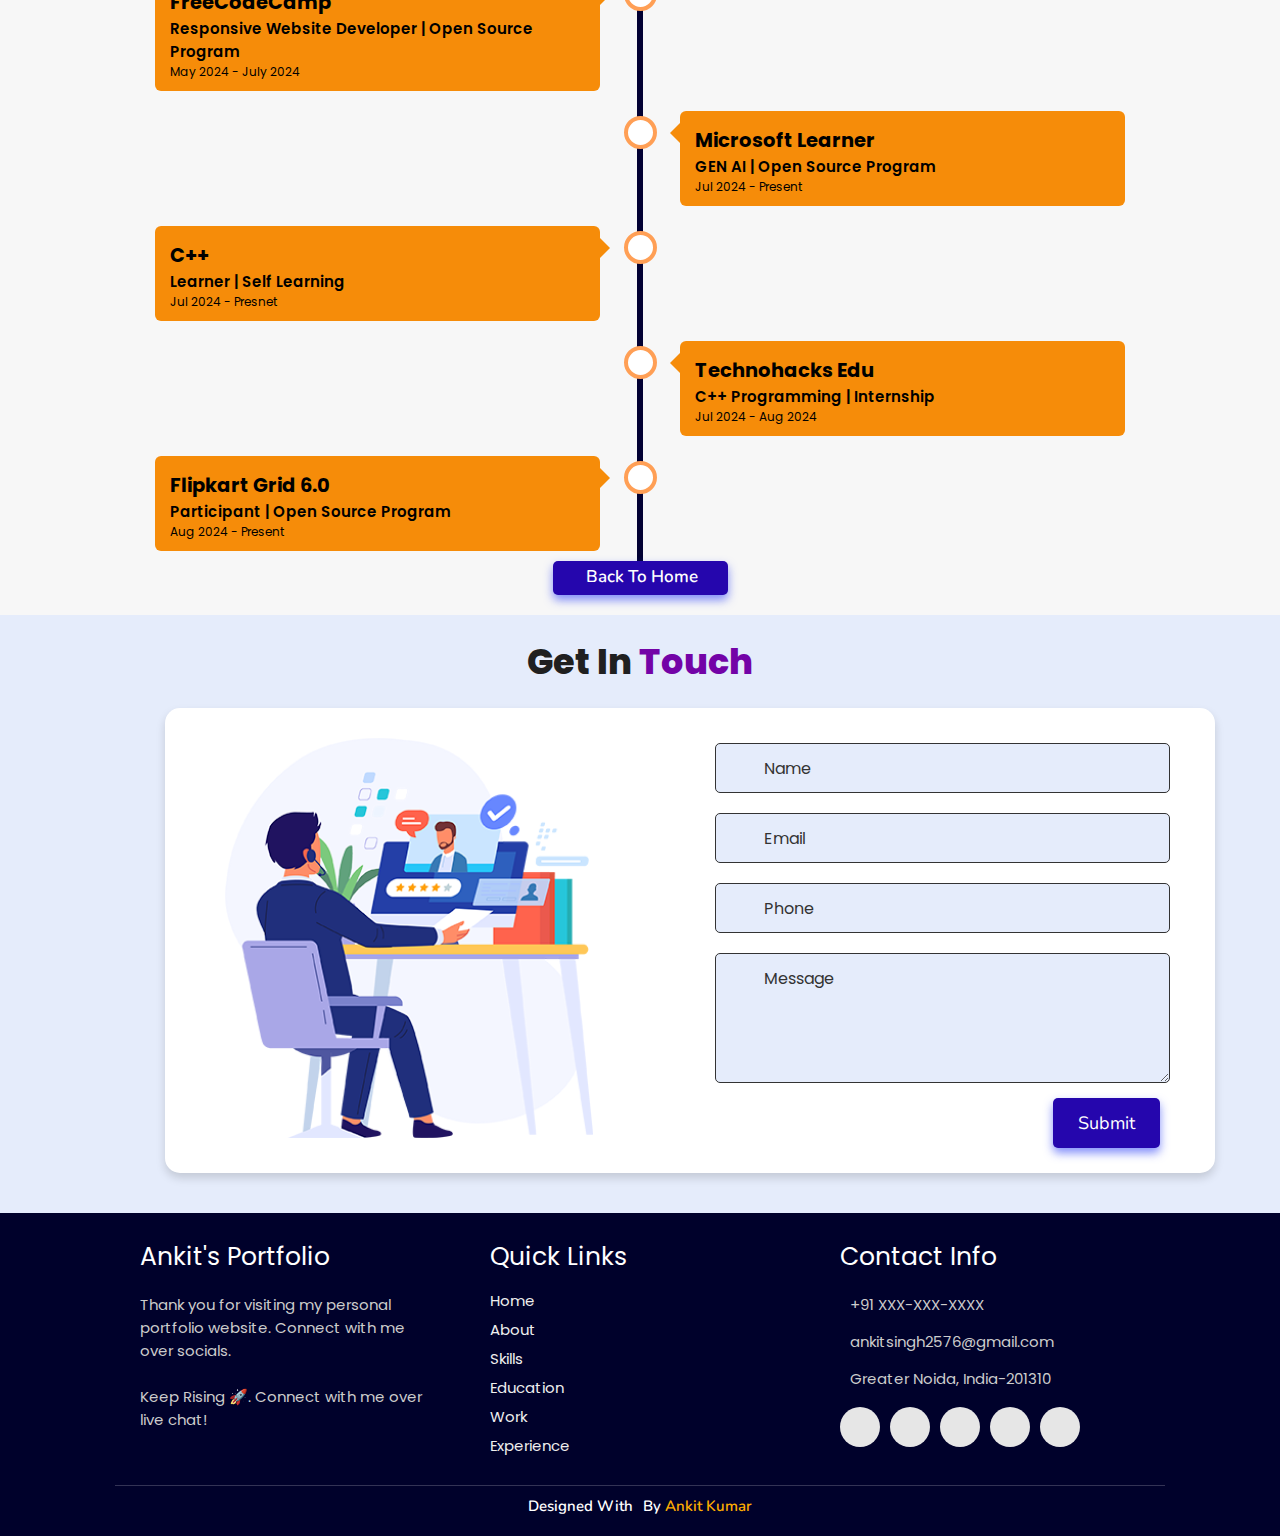
==== commit f6edf96a: "index.html" ====
--- a/index.html
+++ b/index.html
@@ -54,7 +54,7 @@
     <div class="socials">
         <ul class="social-icons">
           <li><a class="linkedin" aria-label="LinkedIn" href="https://www.linkedin.com/in/ankit-kumar-09945b2b2/" target="_blank"><i class="fab fa-linkedin"></i></a></li> 
-          <li><a class="github" aria-label="GitHub" href="https://github.com/0fficialAnkit" target="_blank"><i class="fab fa-github"></i></a></li>
+          <li><a class="github" aria-label="GitHub" href="https://github.com/" target="_blank"><i class="fab fa-github"></i></a></li>
           <li><a class="twitter" aria-label="Twitter" href="" target="_blank"><i class="fab fa-twitter"></i></a></li>
           <li><a class="telegram" aria-label="Telegram" href="" target="_blank"><i class="fab fa-telegram-plane"></i></a></li>
           <li><a class="instagram" aria-label="Instagram" href="https://www.instagram.com/" target="_blank"><i class="fab fa-instagram"></i></a></li>
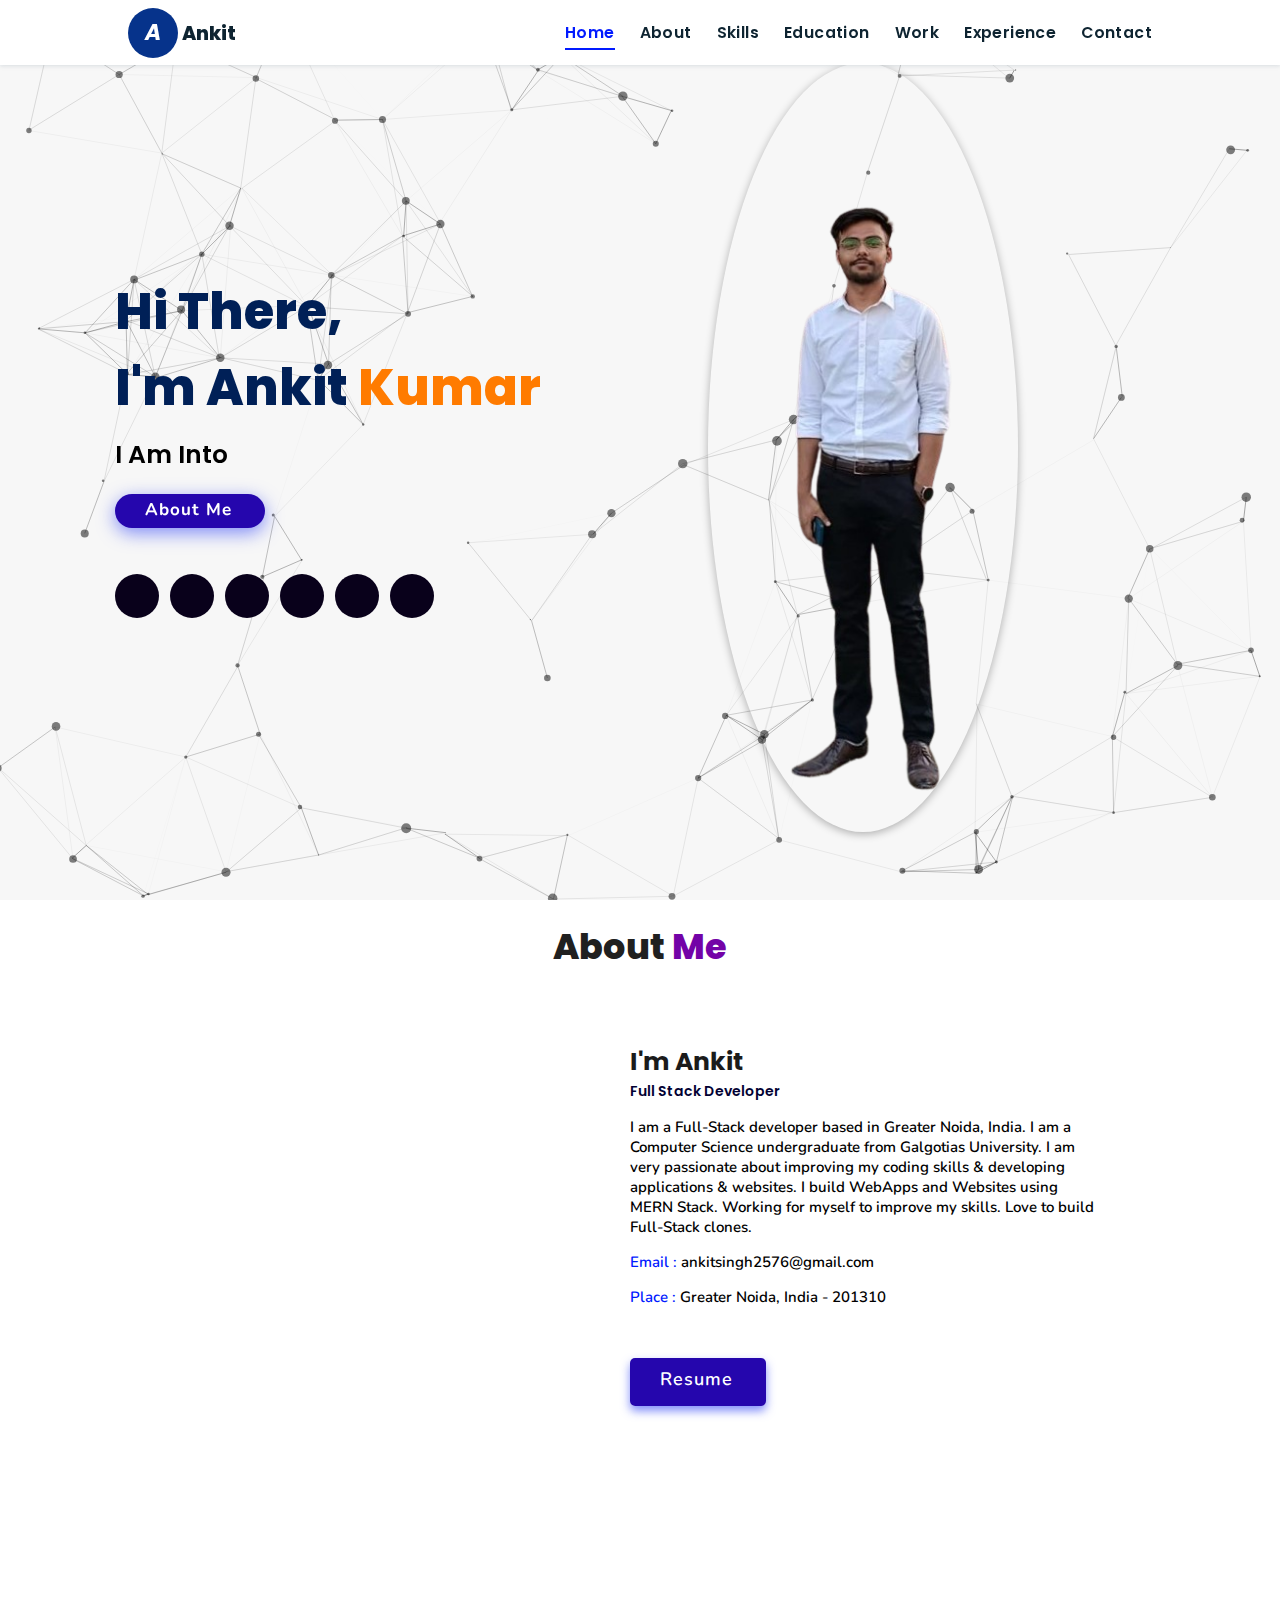
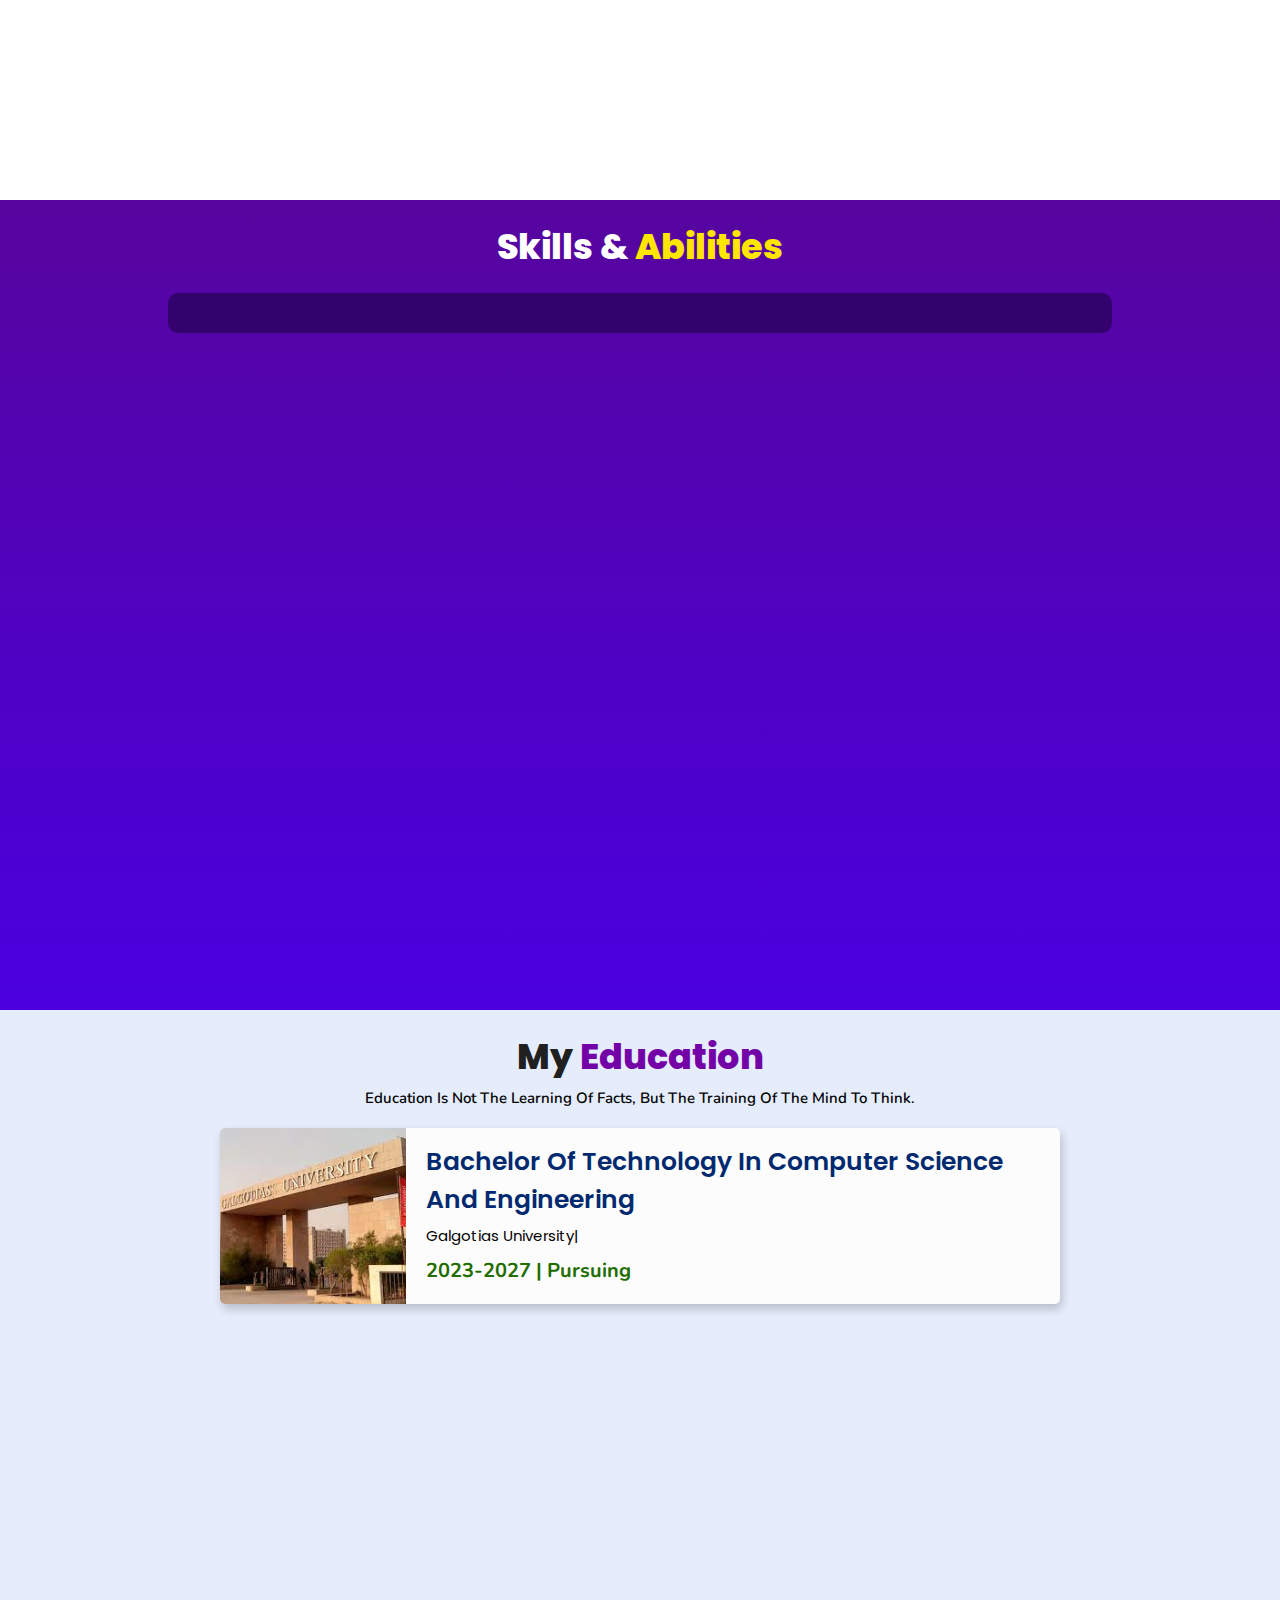
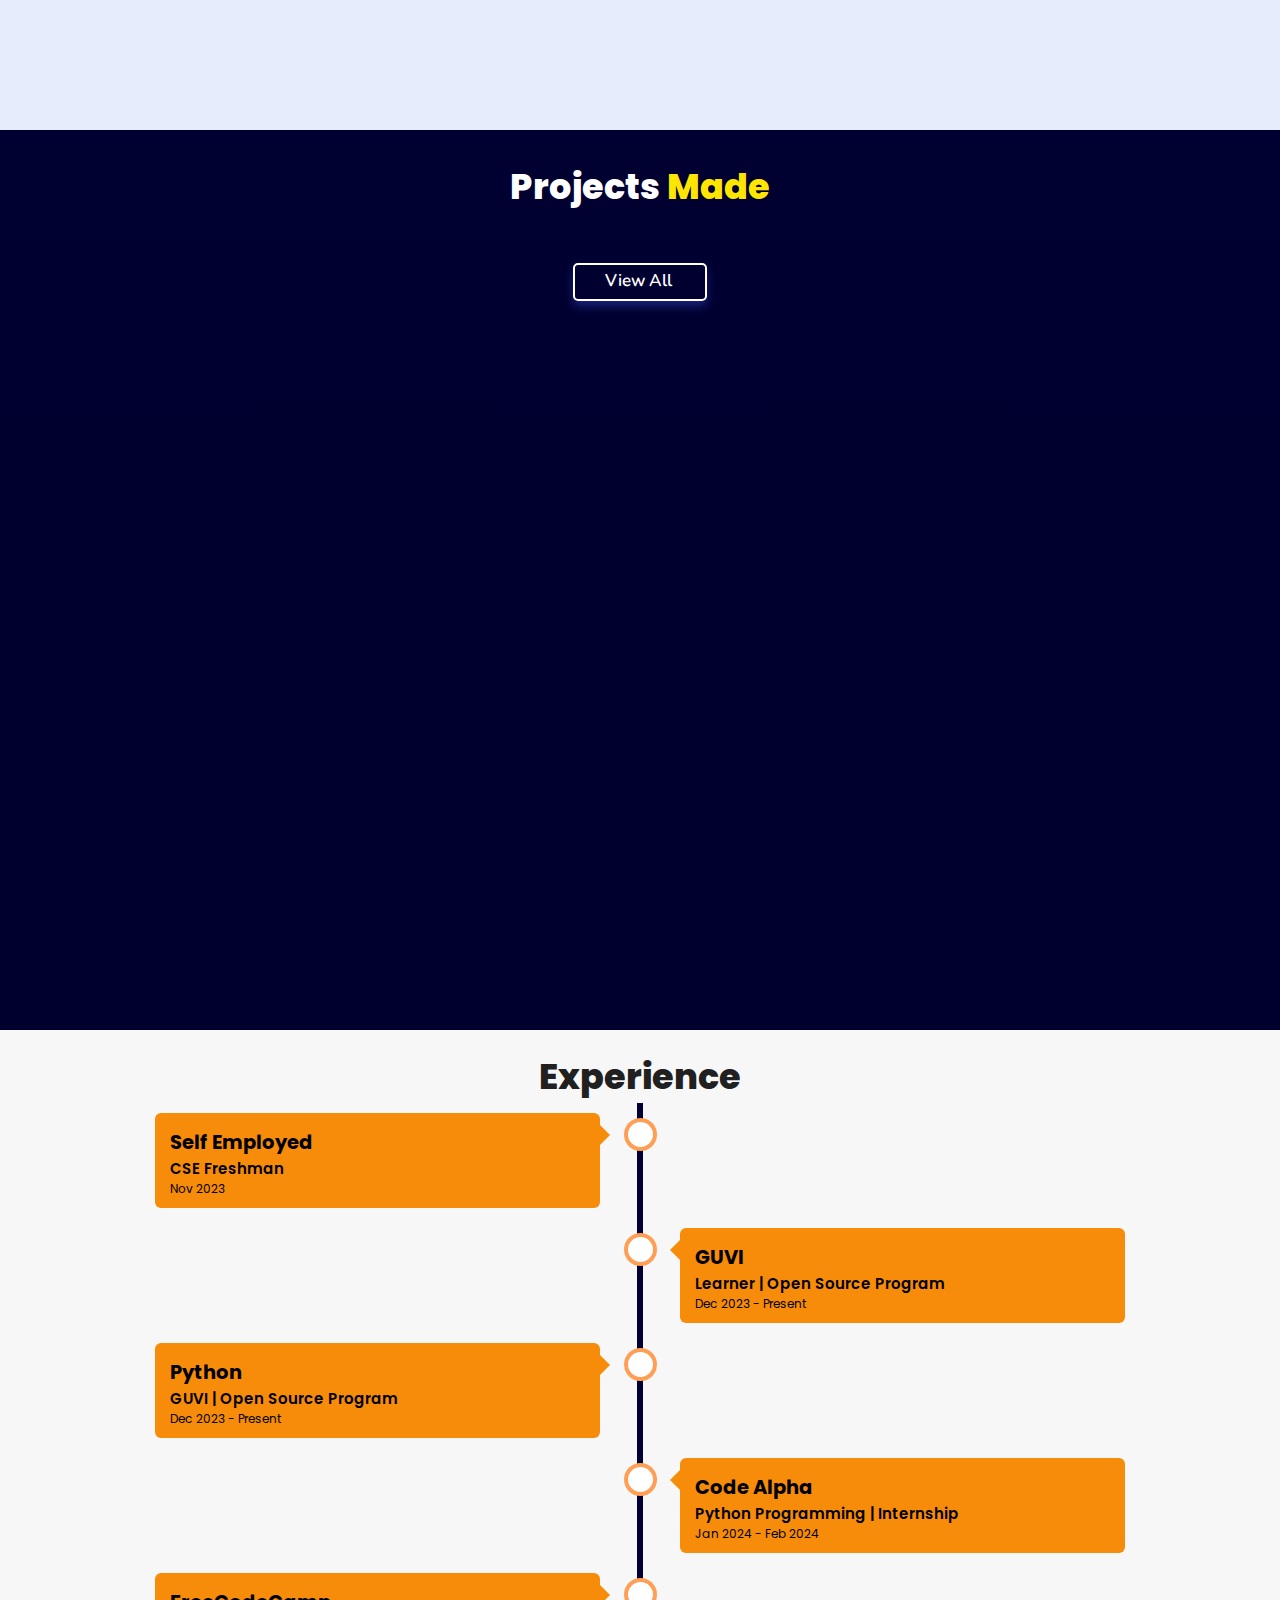
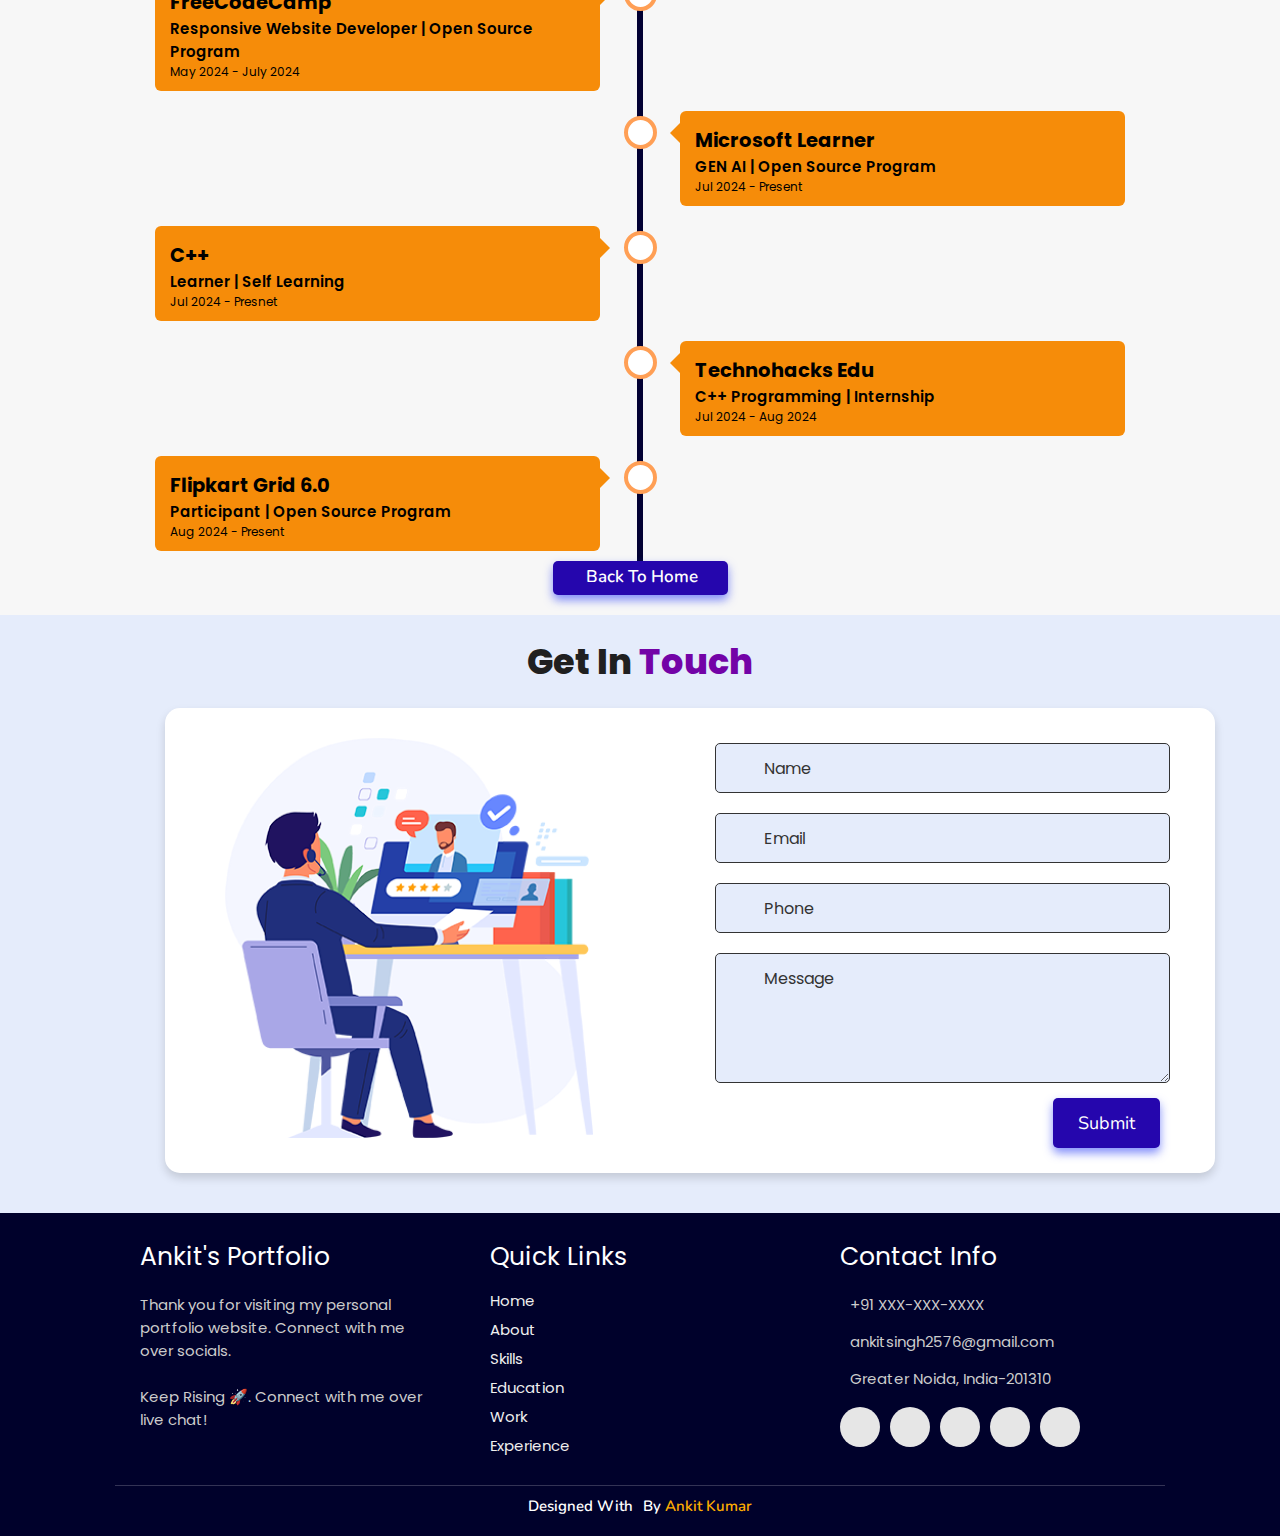
==== commit 3a14b680: "index.html" ====
--- a/index.html
+++ b/index.html
@@ -403,7 +403,7 @@
           <div class="share">
 
               <a href="https://www.linkedin.com/in/ankit-kumar-09945b2b2" class="fab fa-linkedin" aria-label="LinkedIn" target="_blank"></a>
-              <a href="https://github.com/0fficialAnkit" class="fab fa-github" aria-label="GitHub" target="_blank"></a>
+              <a href="https://github.com/" class="fab fa-github" aria-label="GitHub" target="_blank"></a>
               <a href="mailto:ankitsingh2576@gmail.com" class="fas fa-envelope" aria-label="Mail" target="_blank"></a>
               <a href="https://twitter.com/" class="fab fa-twitter" aria-label="Twitter" target="_blank"></a>
               <a href="https://t.me/" class="fab fa-telegram-plane" aria-label="Telegram" target="_blank"></a>
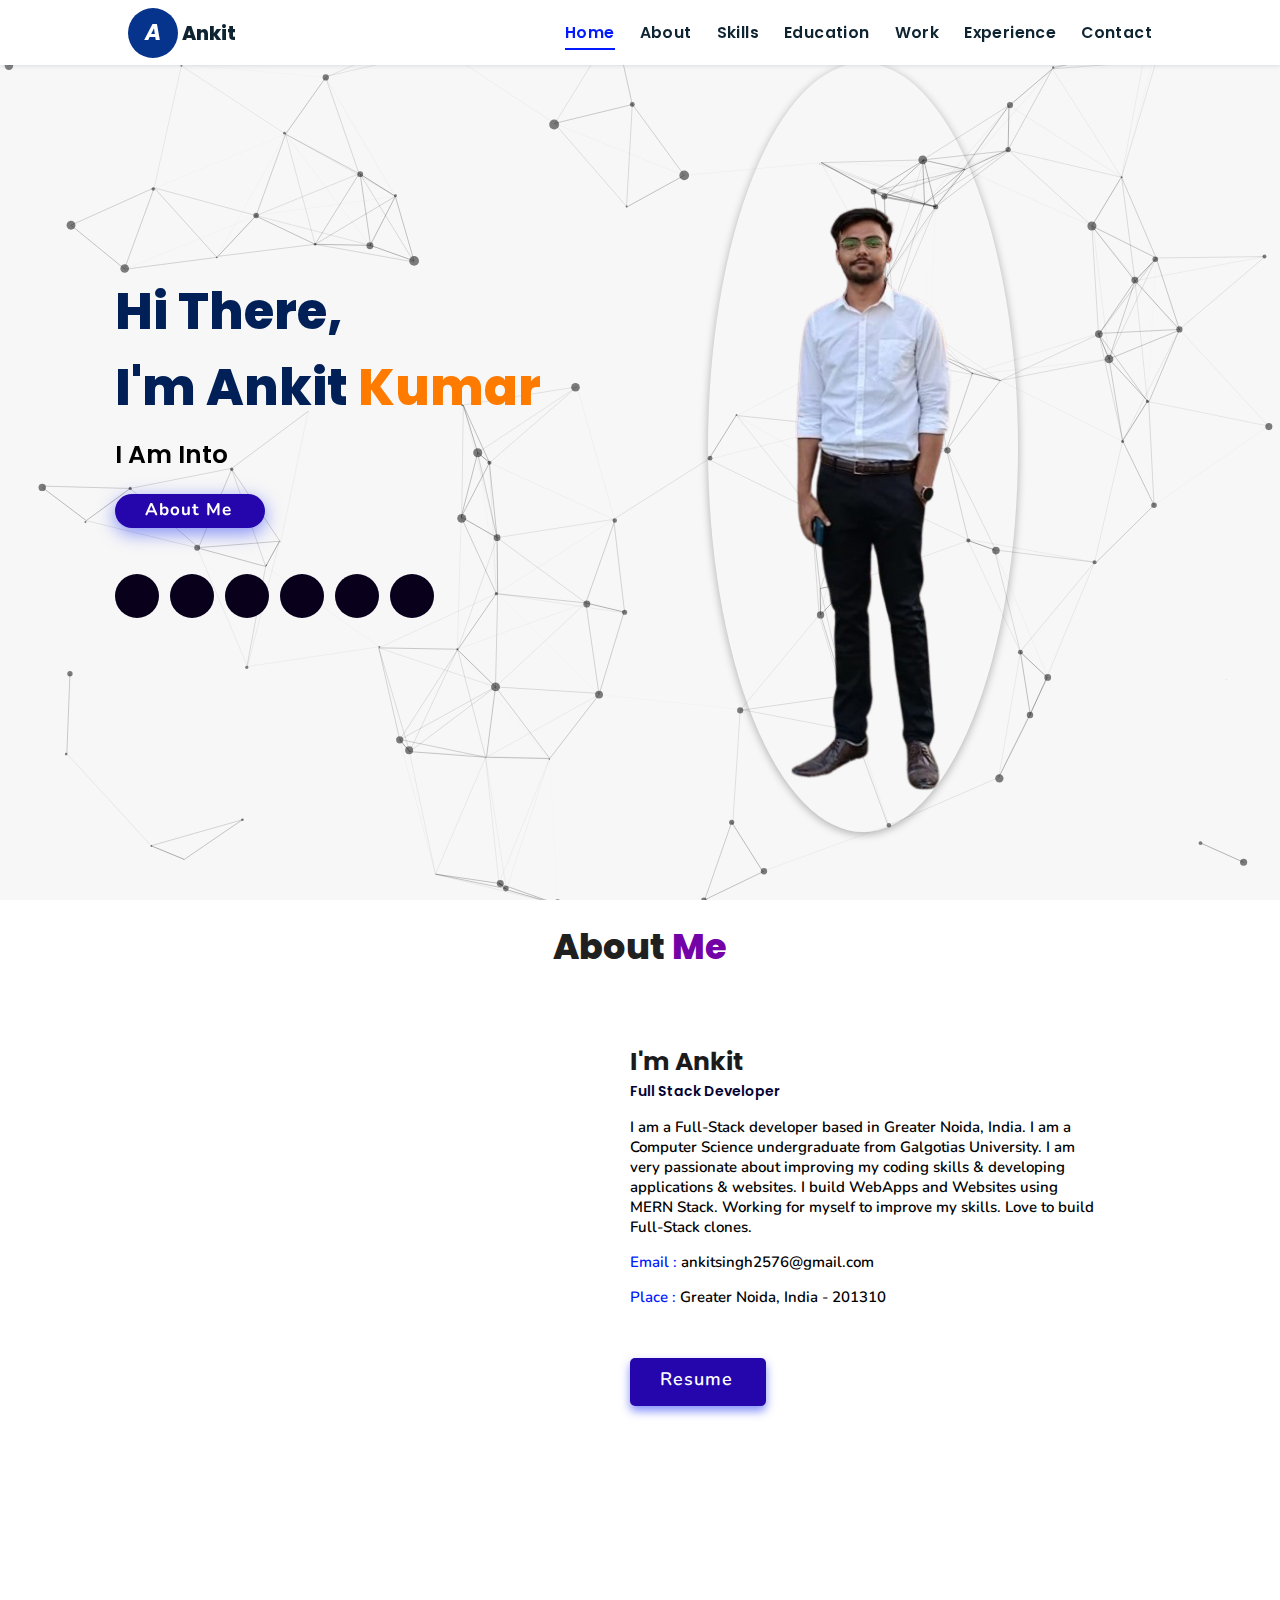
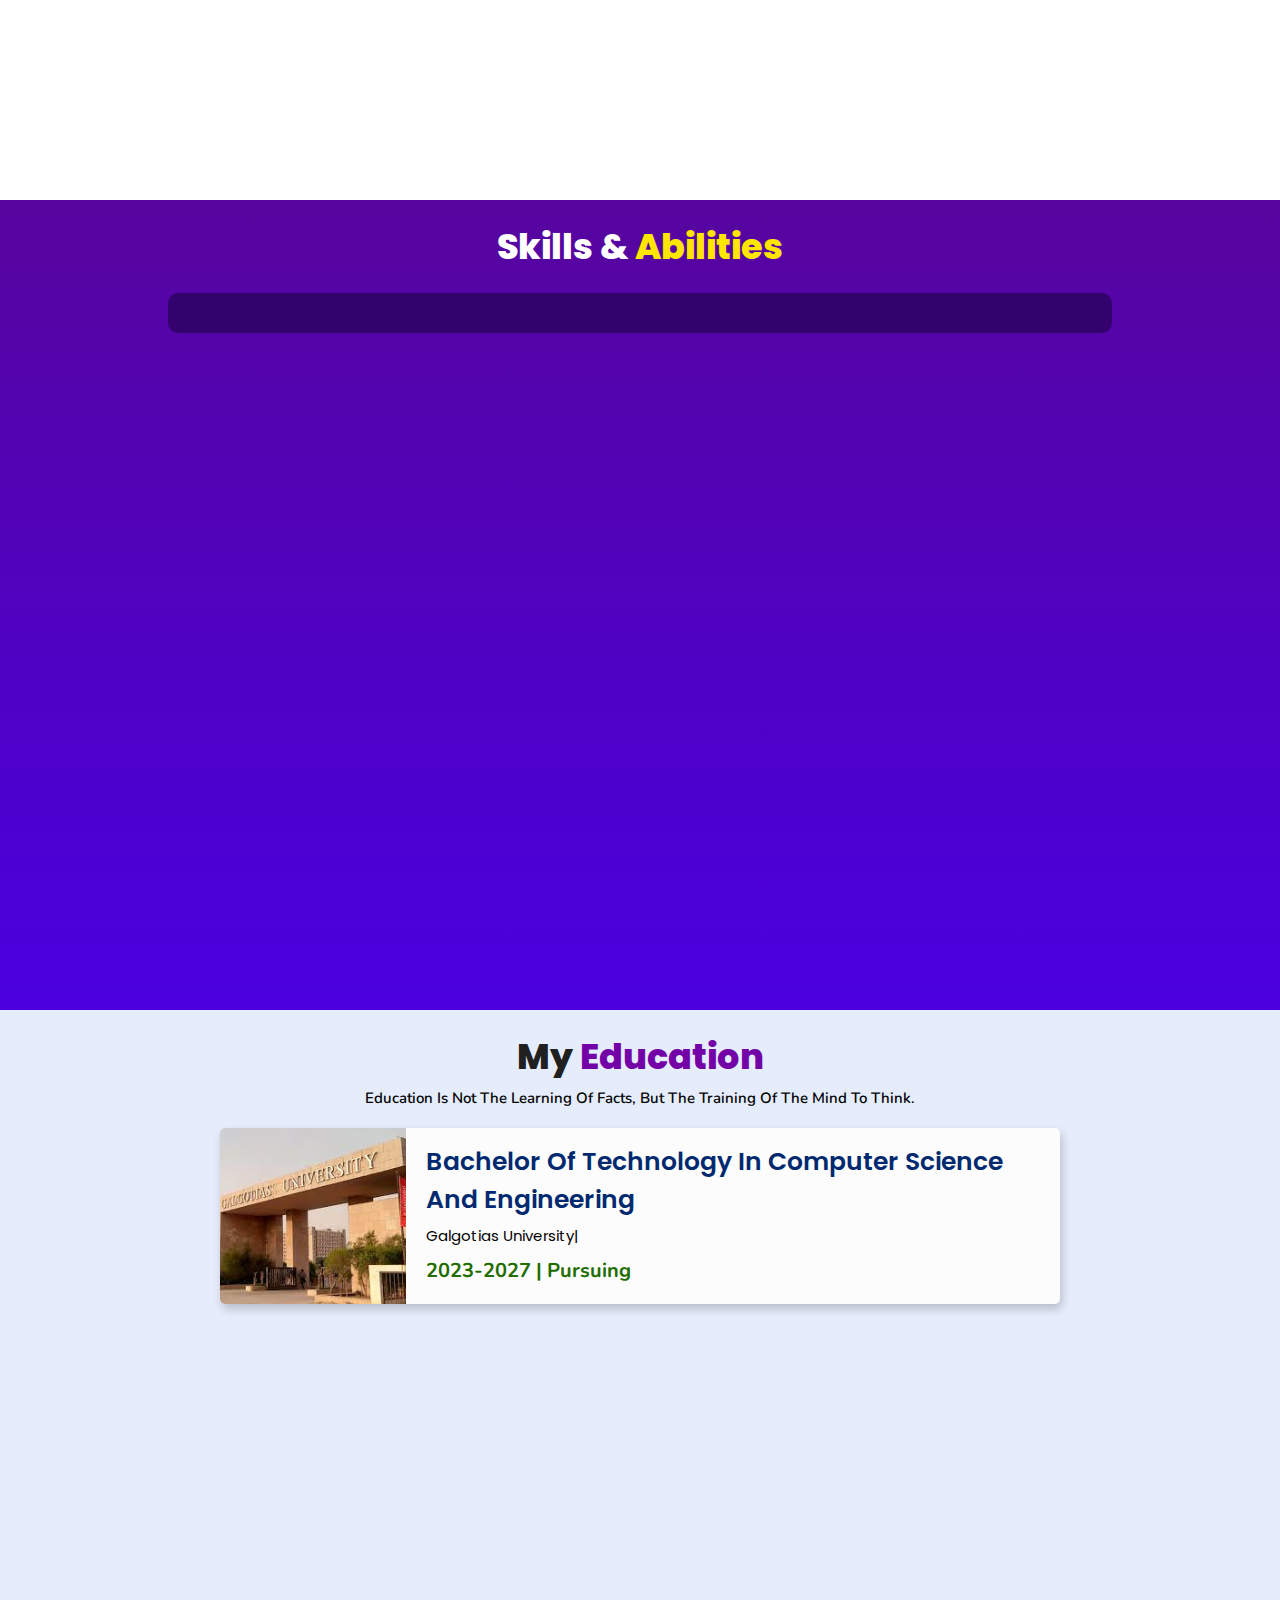
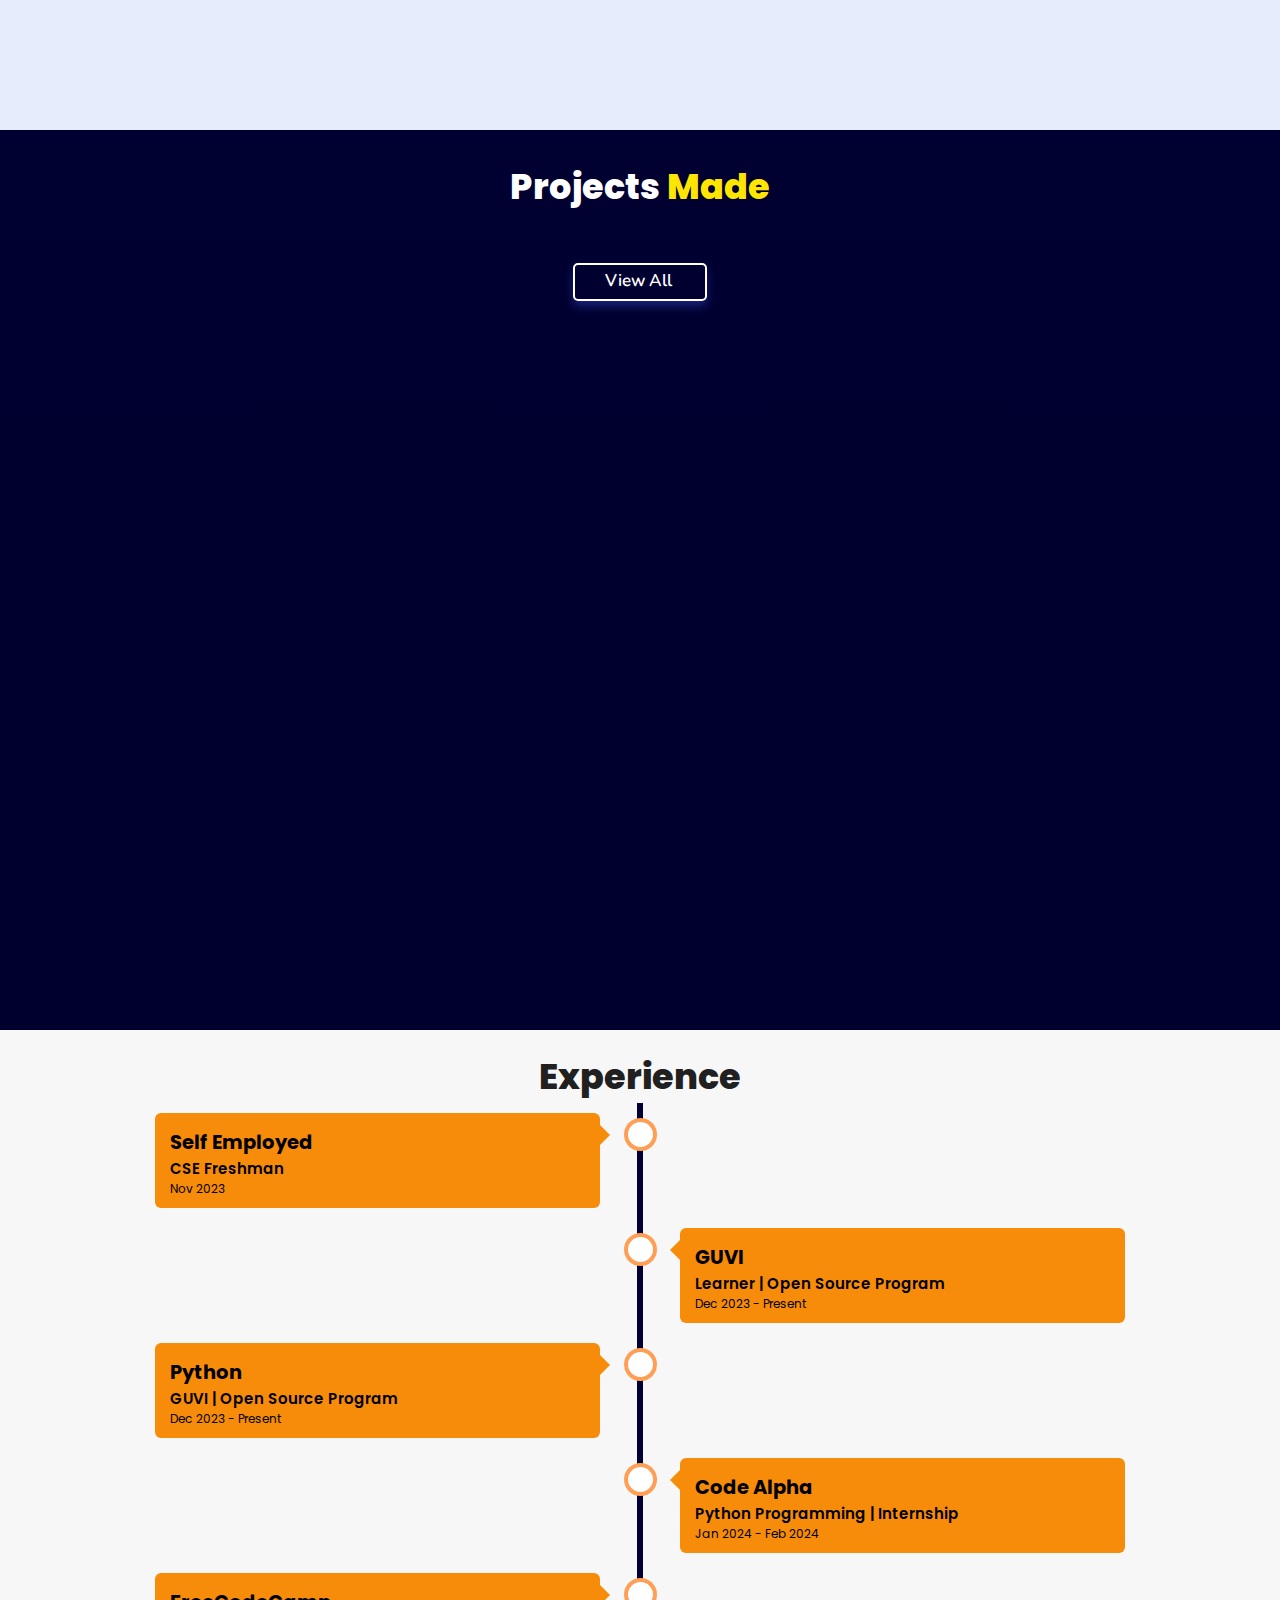
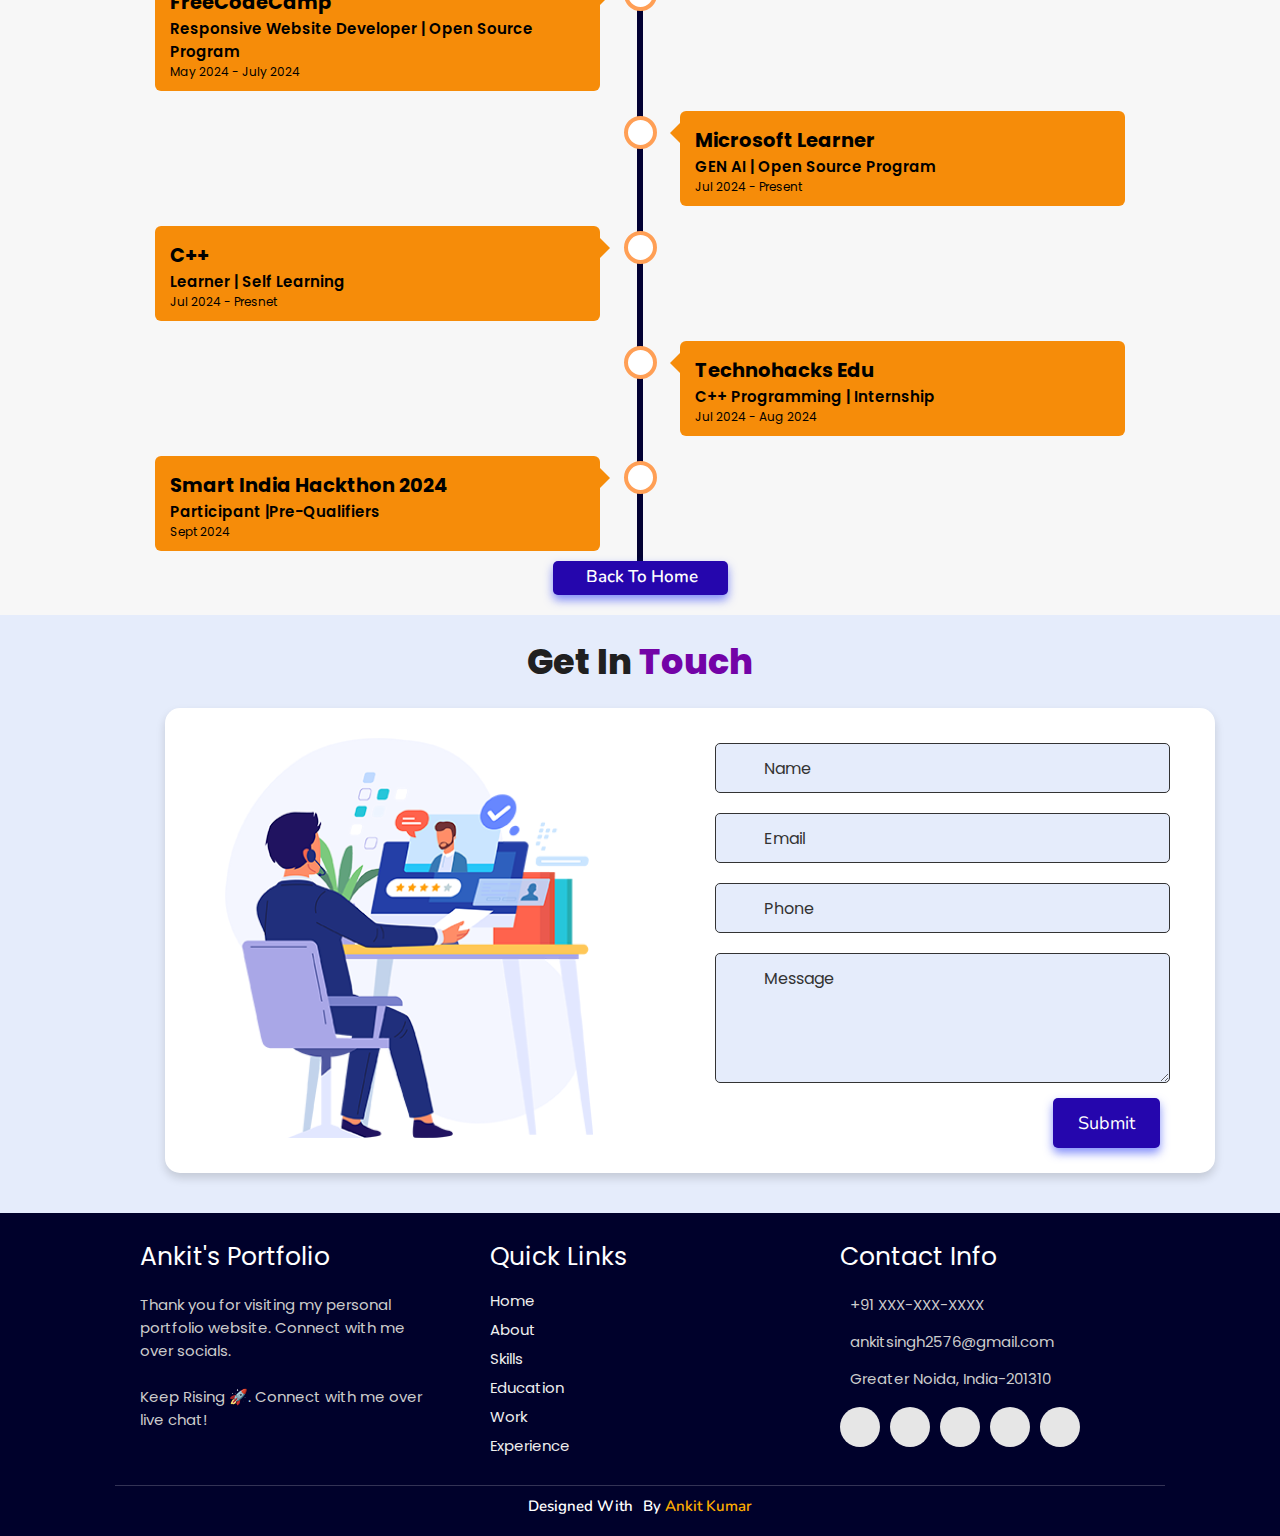
==== commit 1aba81b6: "index.html" ====
--- a/index.html
+++ b/index.html
@@ -310,11 +310,11 @@
     <div class="container left">
         <div class="content">
           <div class="tag">
-            <h2>Flipkart Grid 6.0</h2>
+            <h2>Smart India Hackthon 2024</h2>
           </div>
           <div class="desc">
-              <h3>Participant | Open Source Program</h3>
-              <p>Aug 2024 - present</p>
+              <h3>Participant |Pre-qualifiers</h3>
+              <p>Sept 2024 </p>
           </div>
         </div>
       </div>
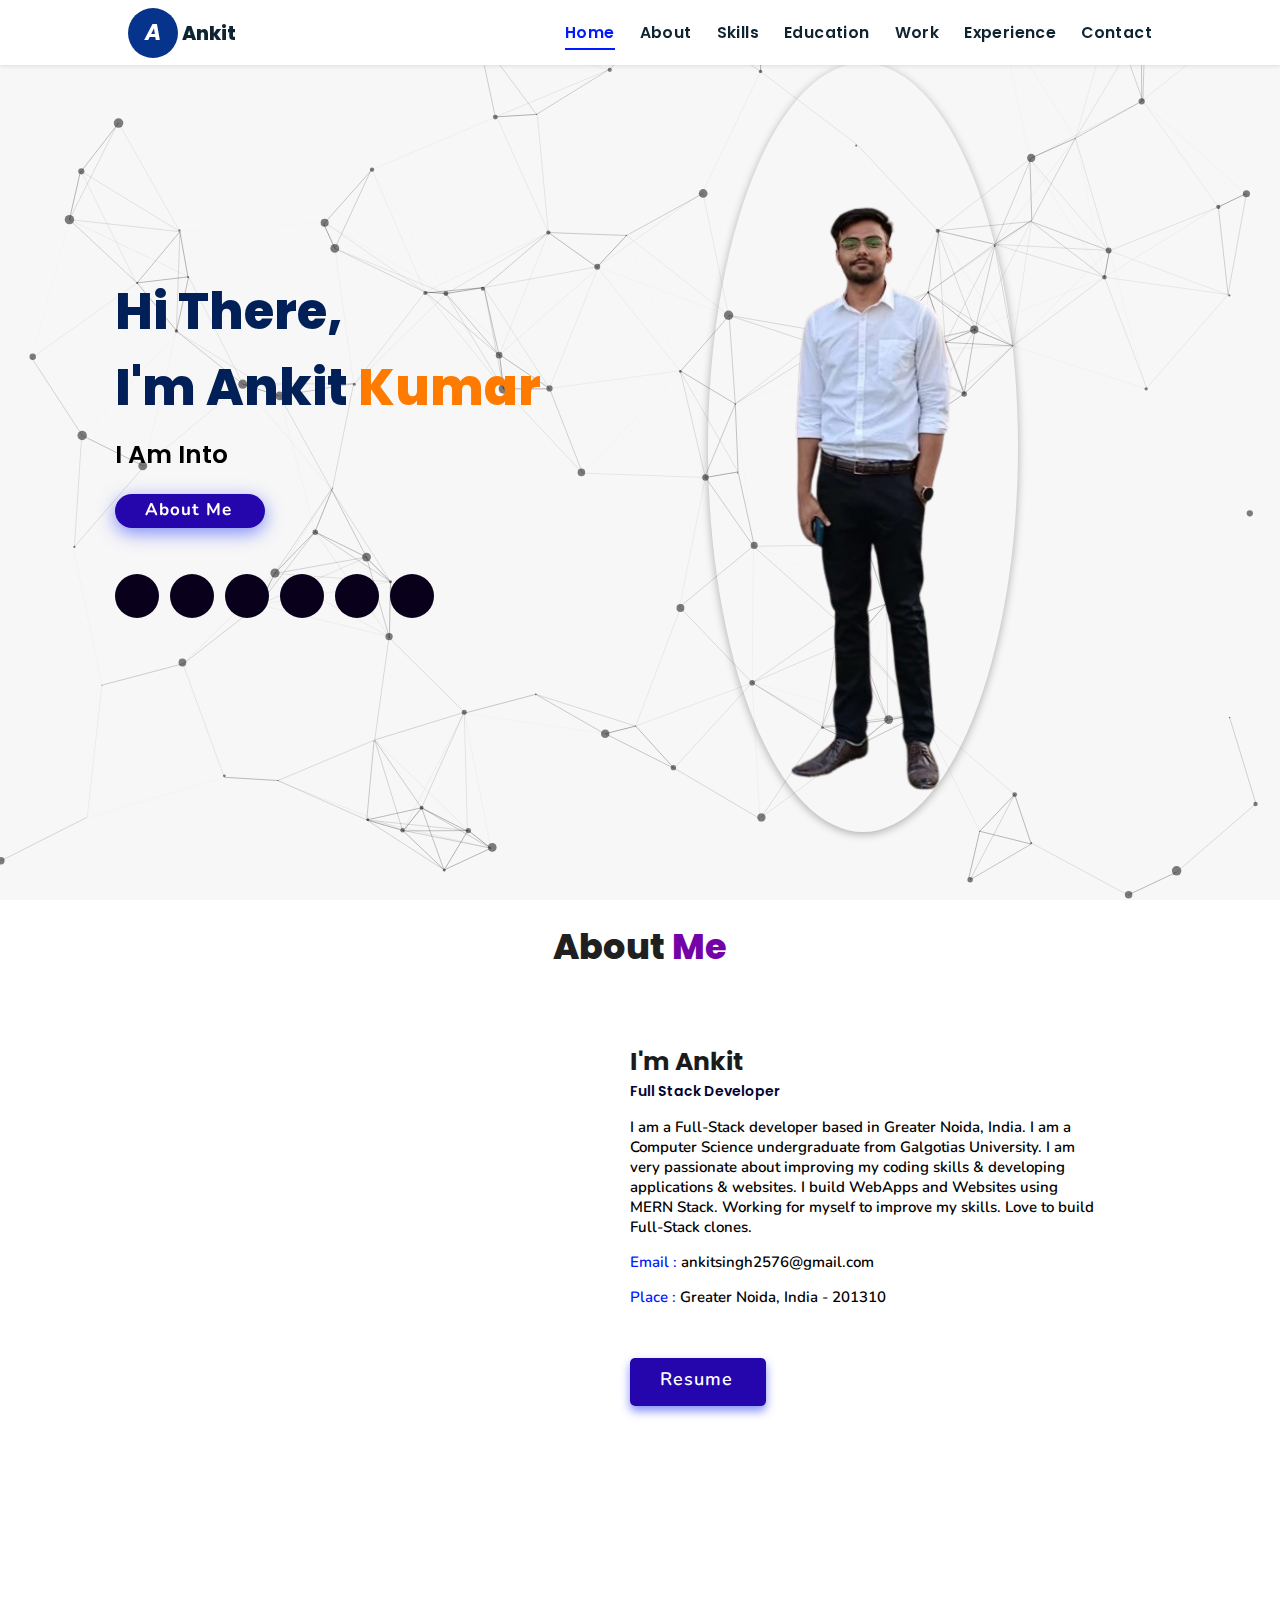
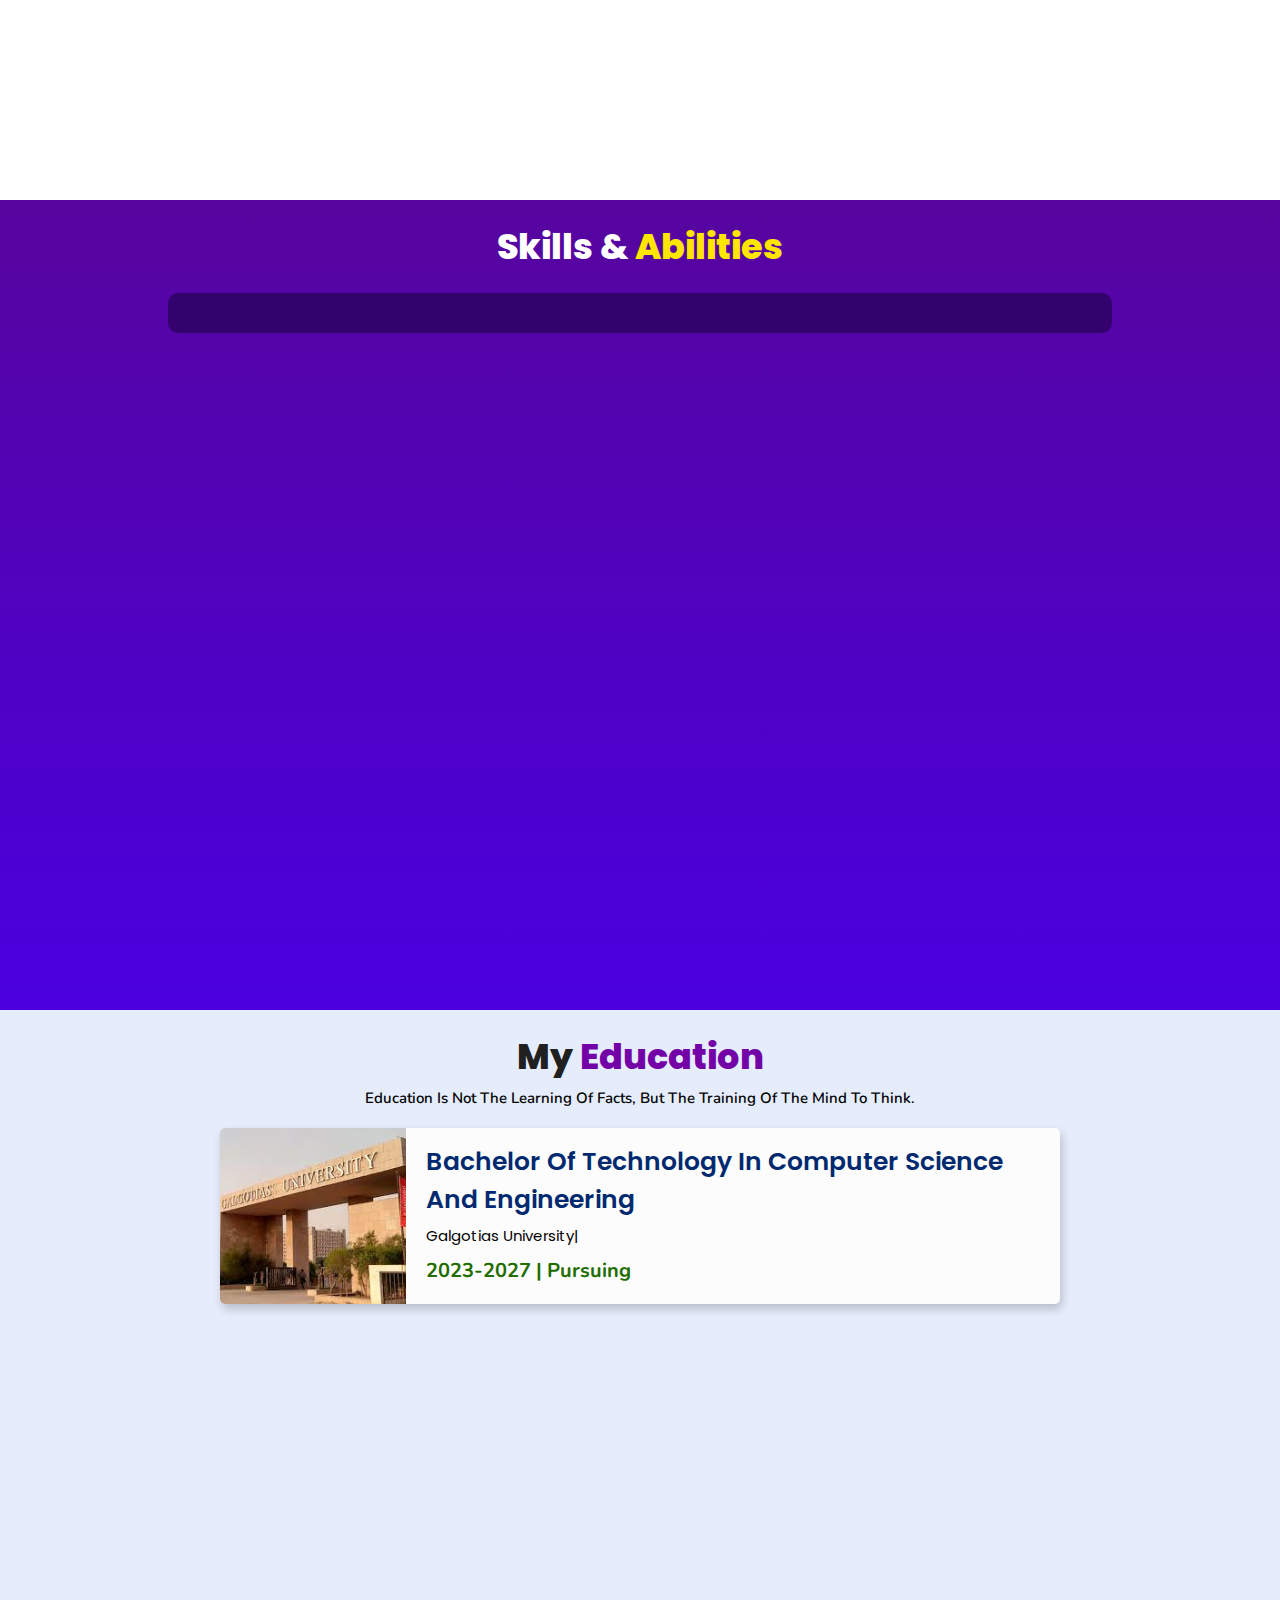
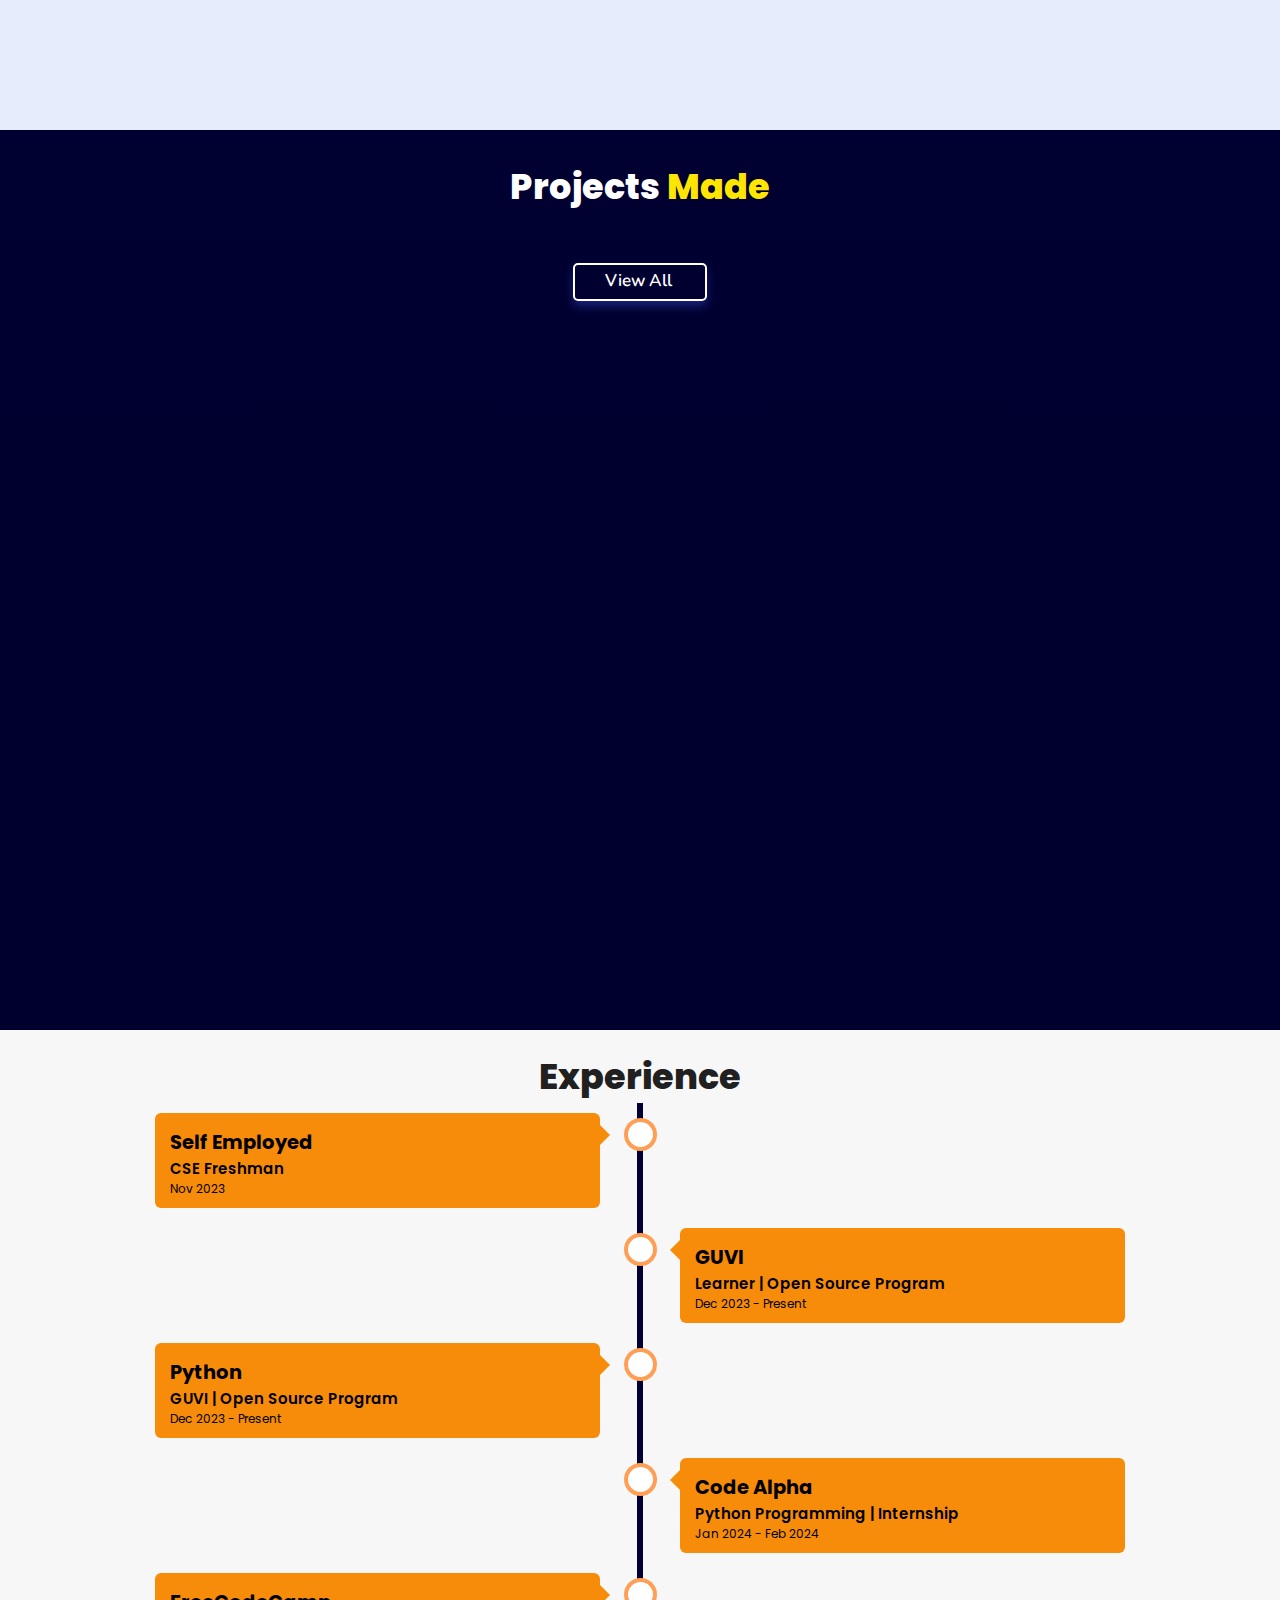
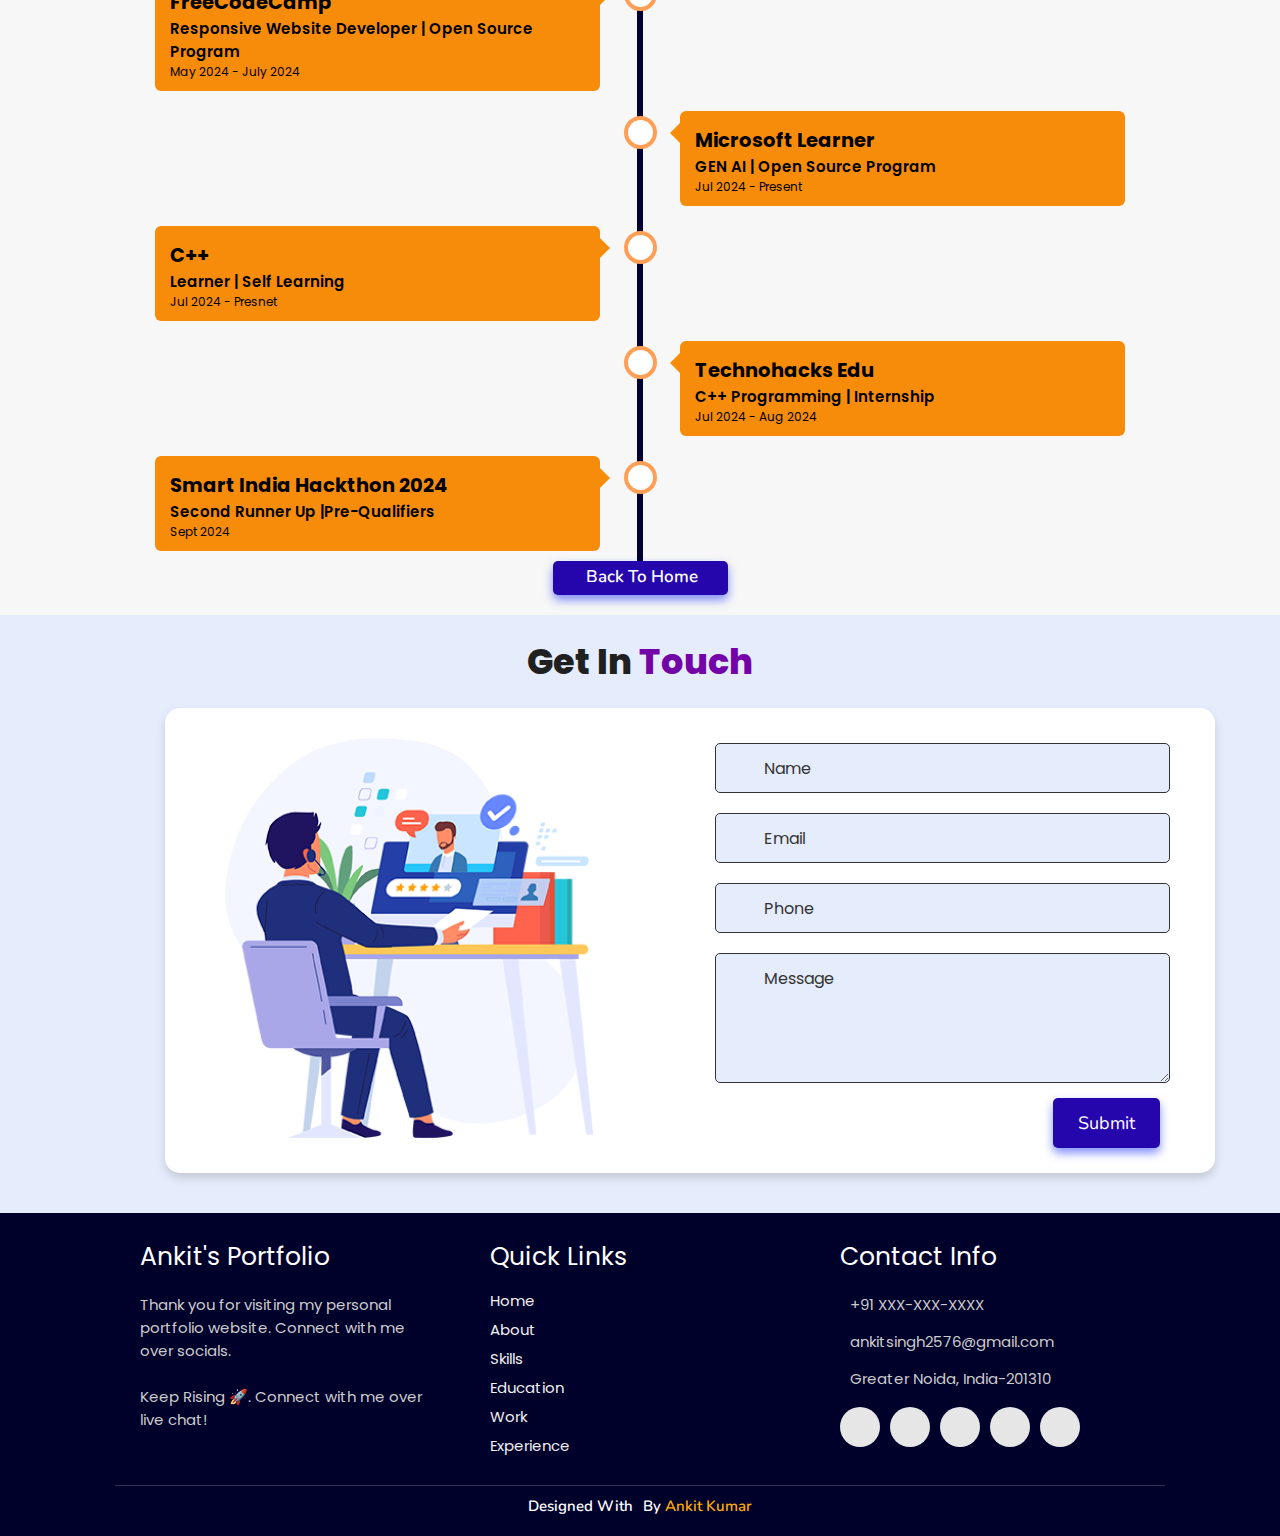
==== commit 904e87b0: "index.html" ====
--- a/index.html
+++ b/index.html
@@ -313,7 +313,7 @@
             <h2>Smart India Hackthon 2024</h2>
           </div>
           <div class="desc">
-              <h3>Participant |Pre-qualifiers</h3>
+              <h3>Second Runner Up |Pre-qualifiers</h3>
               <p>Sept 2024 </p>
           </div>
         </div>
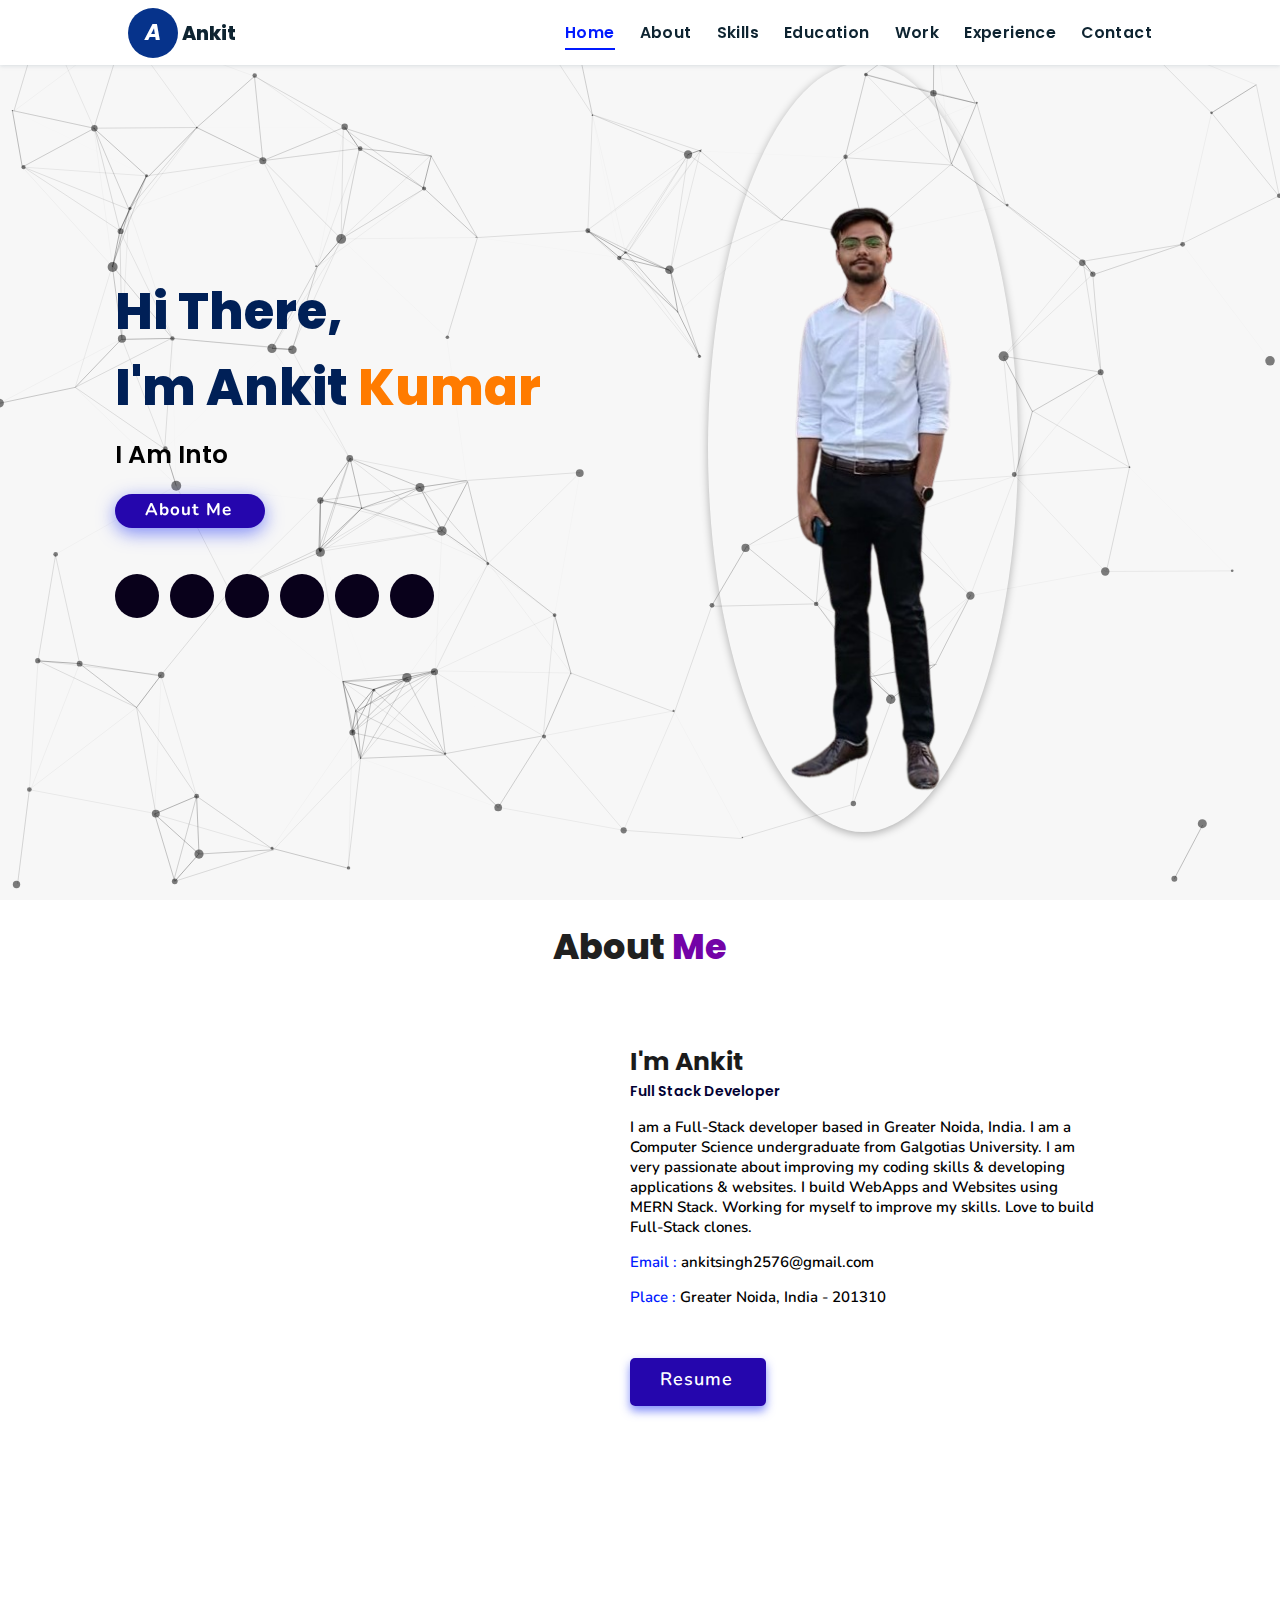
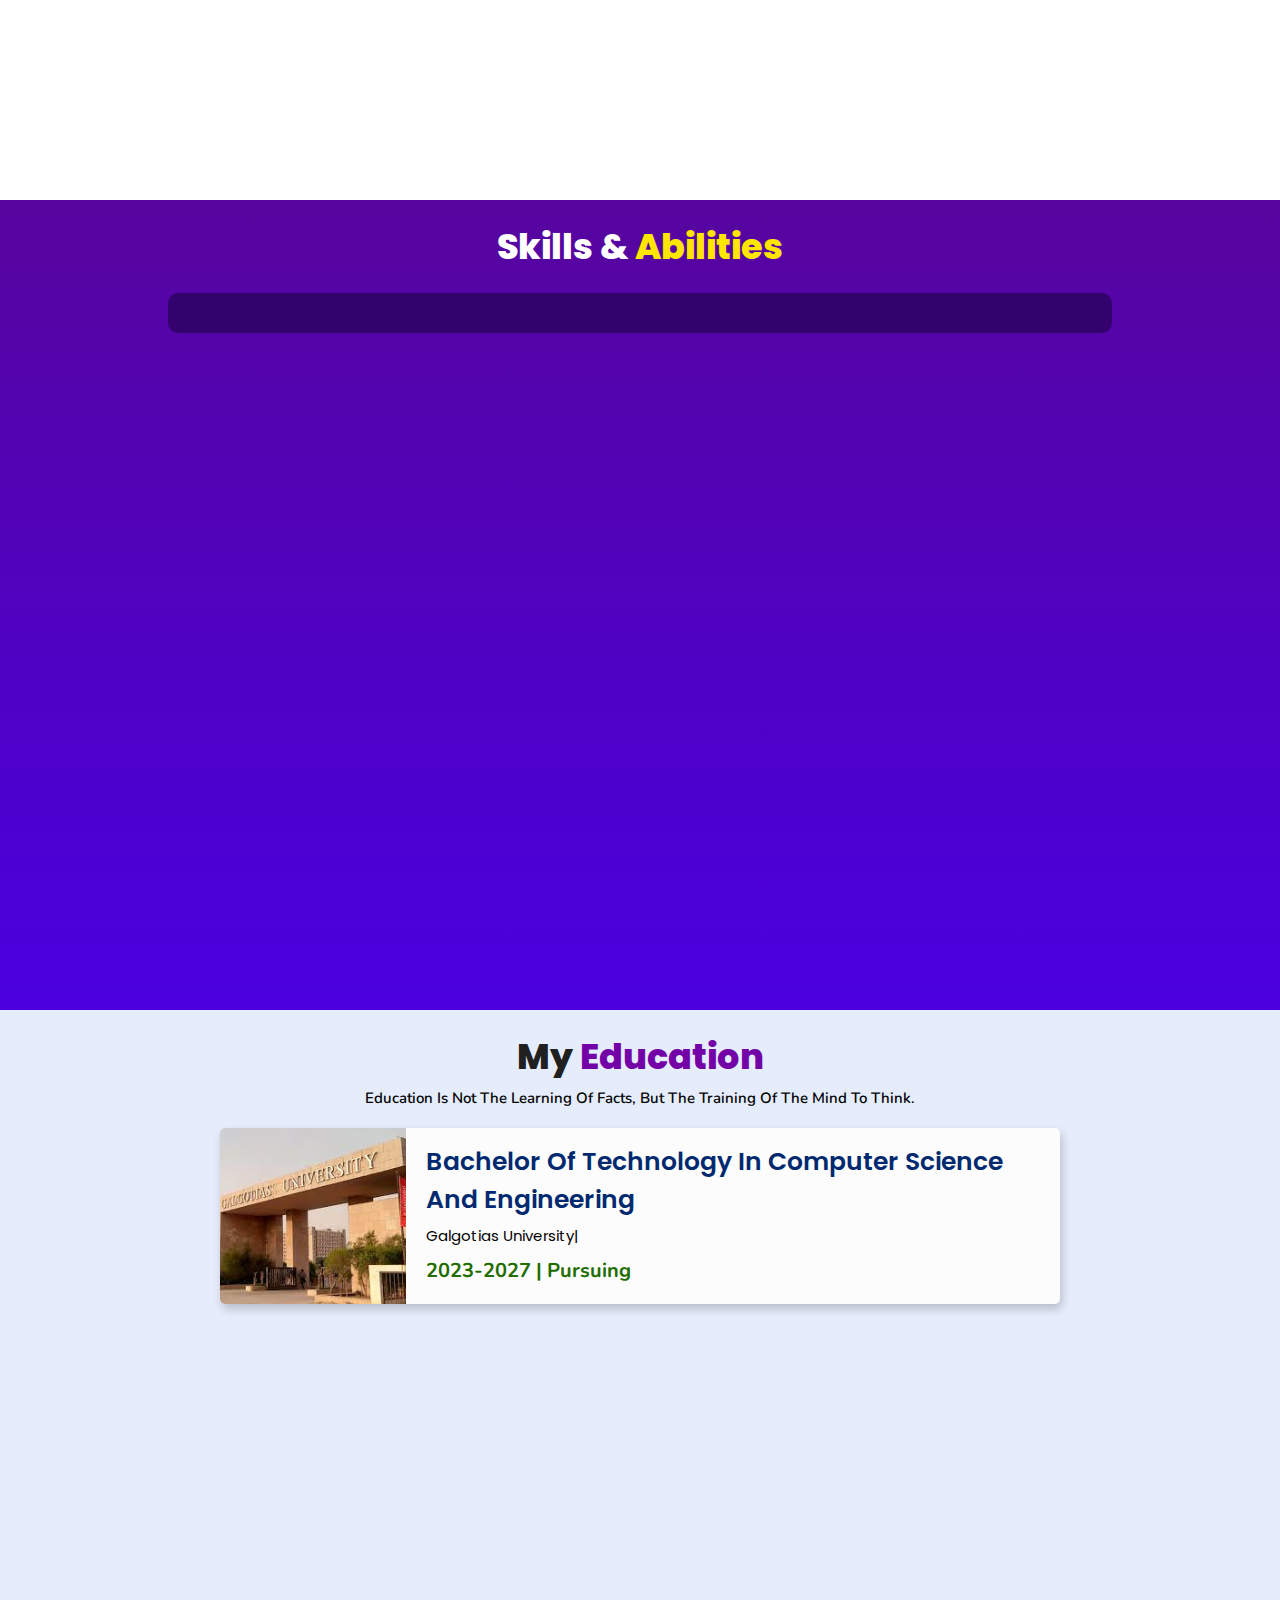
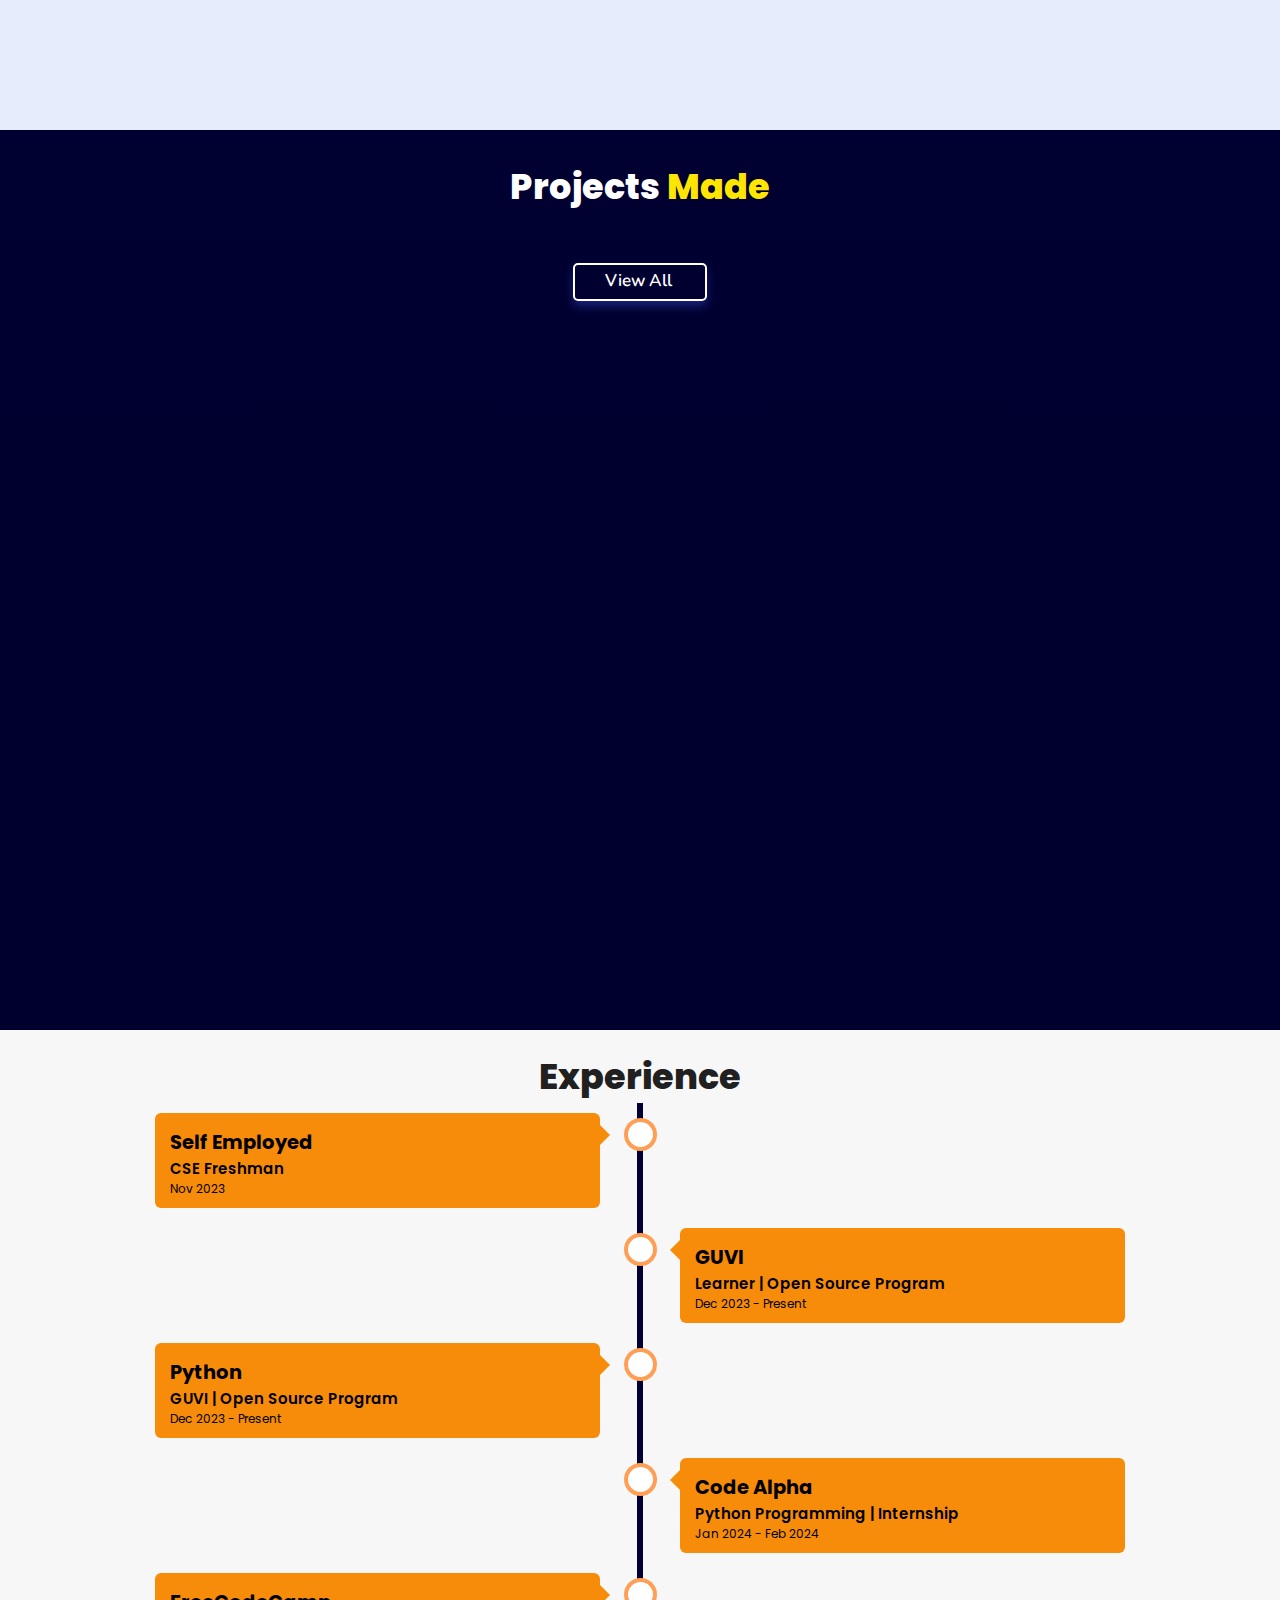
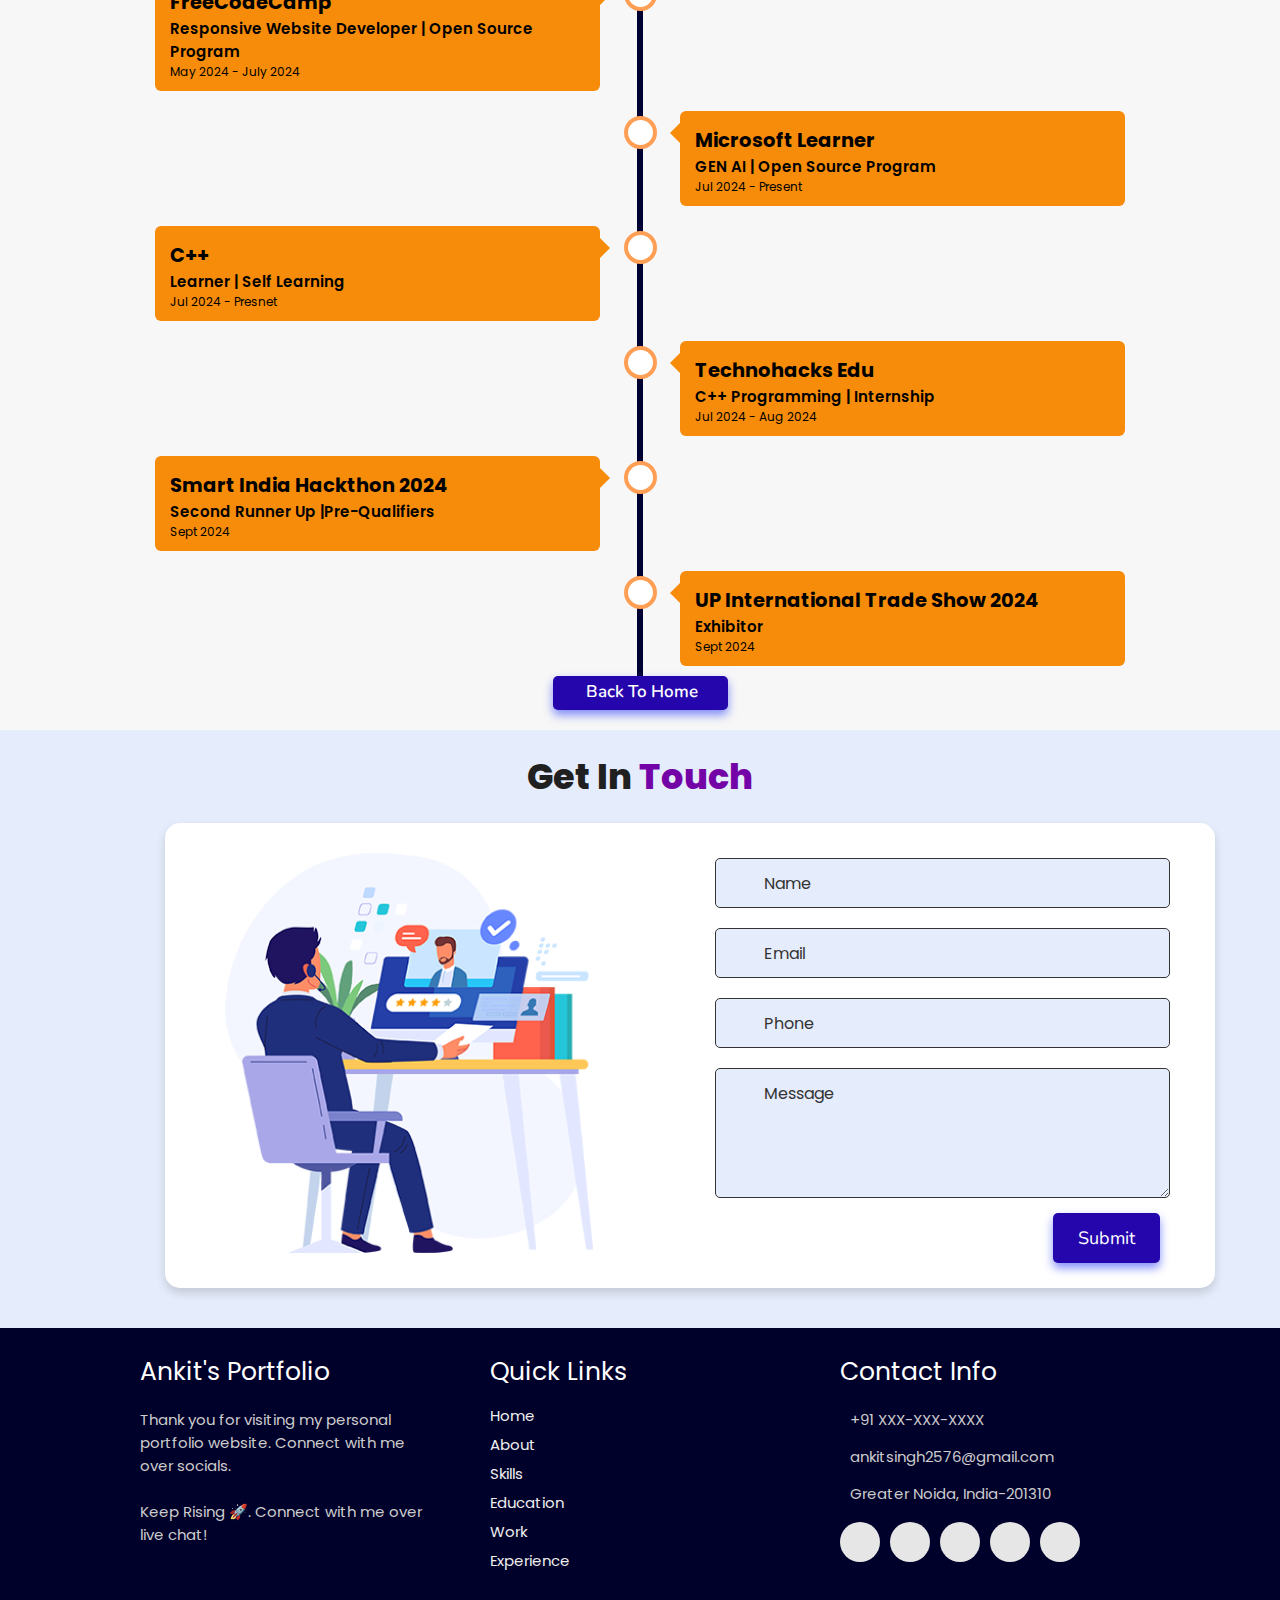
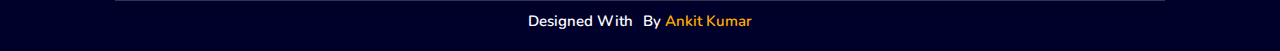
==== commit 0500b740: "index.html" ====
--- a/index.html
+++ b/index.html
@@ -319,6 +319,18 @@
         </div>
       </div>
 
+      <div class="container right">
+        <div class="content">
+          <div class="tag">
+            <h2>UP International Trade Show 2024</h2>
+          </div>
+          <div class="desc">
+              <h3>Exhibitor</h3>
+              <p>Sept 2024 </p>
+          </div>
+        </div>
+      </div>
+
   </div>
 
   <div class="morebtn">
